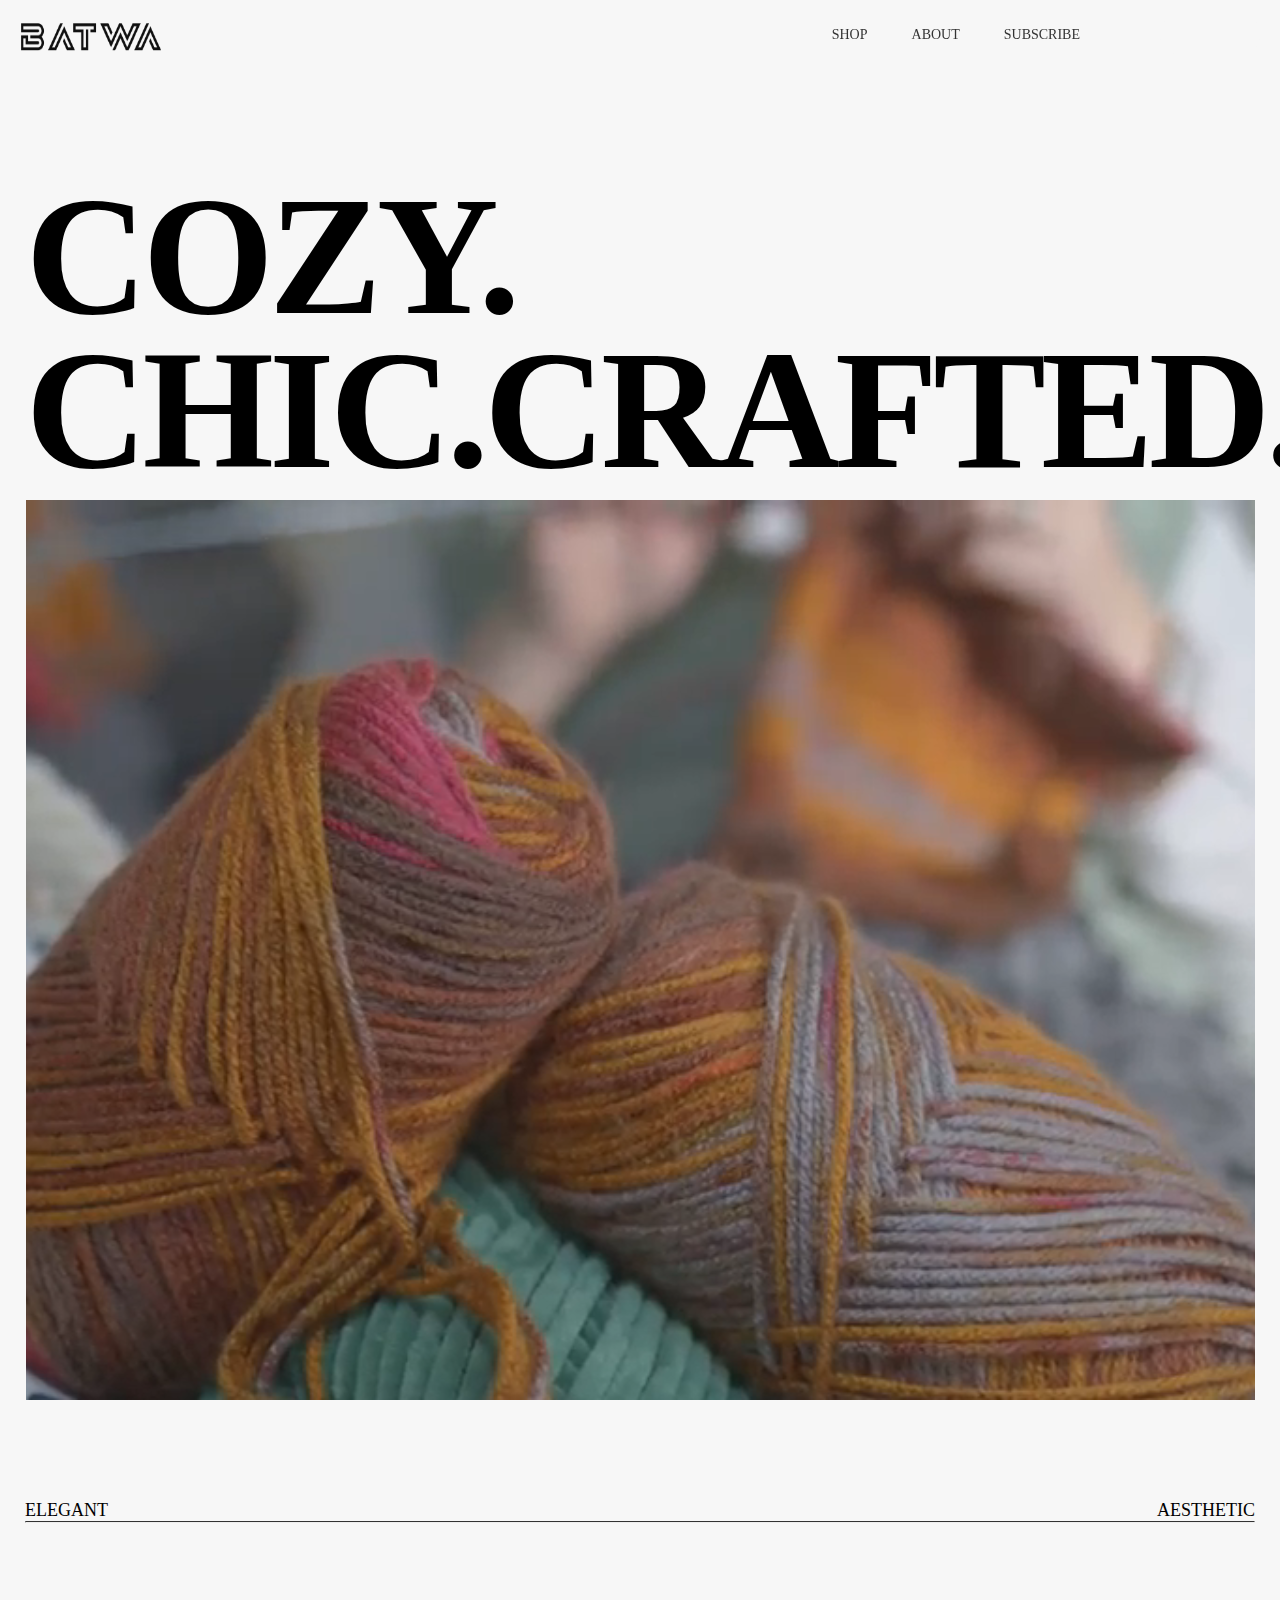
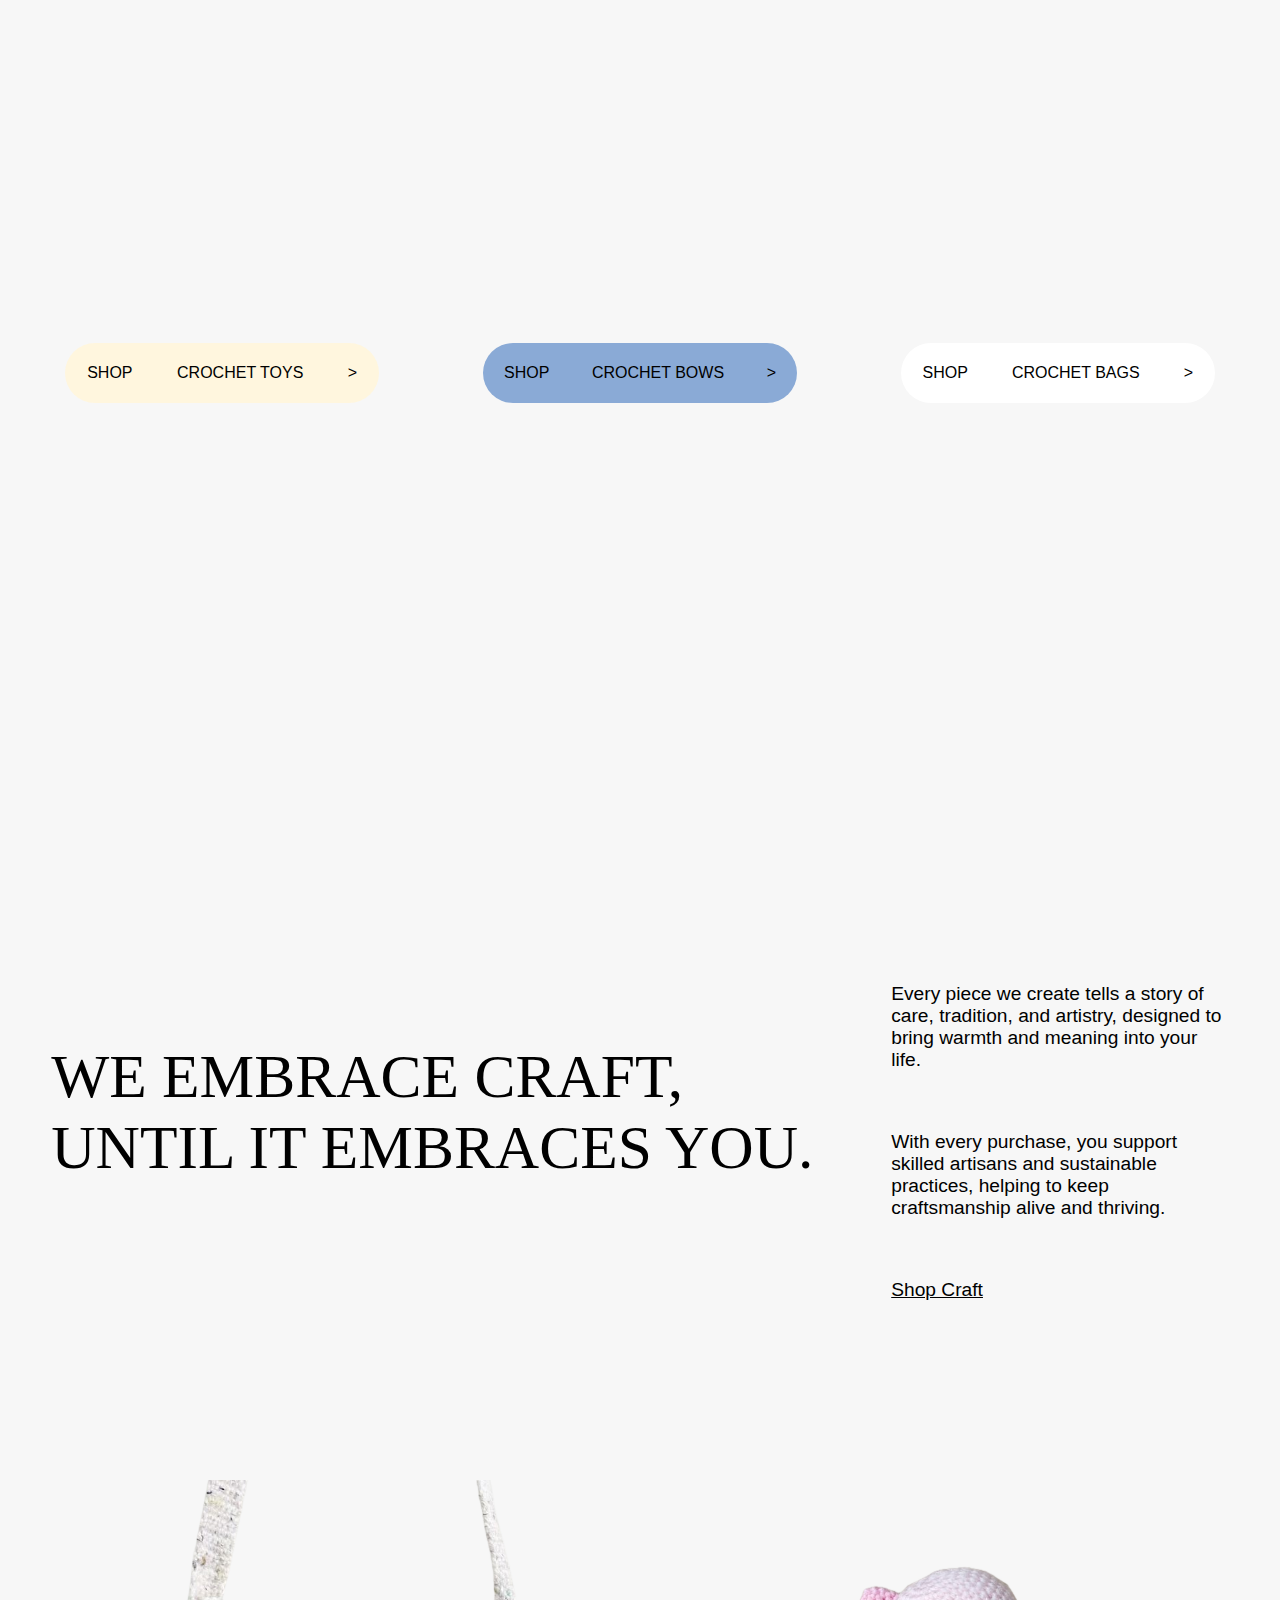
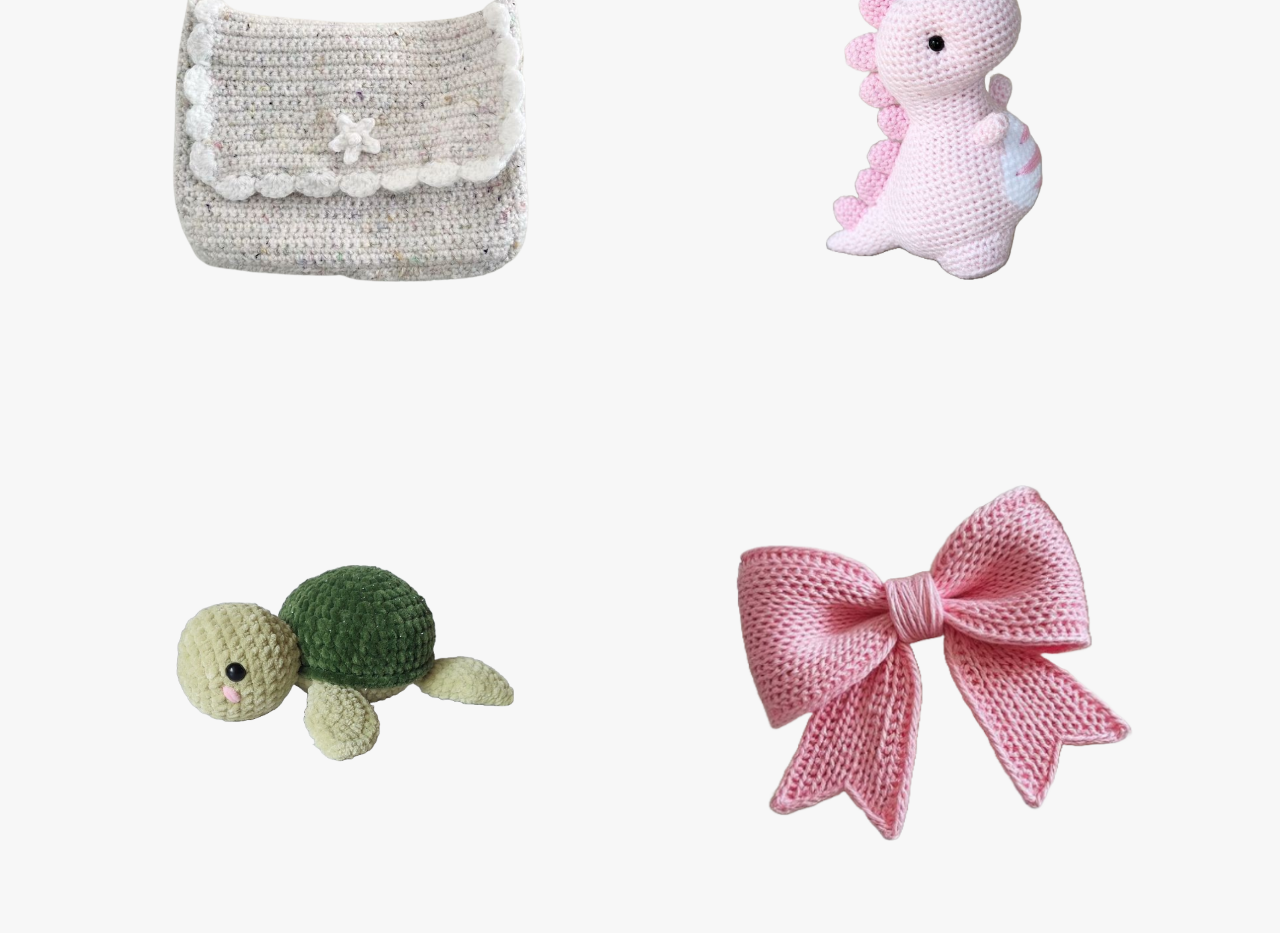
==== index.html @ 05250b1f "updated logo link" ====
<!DOCTYPE html>
<html lang="en">
<head>
    <meta charset="UTF-8">
    <meta name="viewport" content="width=device-width, initial-scale=1.0">
    <title>Batwa</title>
    <link rel="shortcut icon" href="sflogo.png" type="image/x-icon">
    <link rel="stylesheet" href="style.css">
    <link rel="stylesheet" href="https://cdn.jsdelivr.net/npm/locomotive-scroll@3.5.4/dist/locomotive-scroll.css">
    <link
    href="https://cdn.jsdelivr.net/npm/remixicon@4.5.0/fonts/remixicon.css"
    rel="stylesheet">
    
</head>
<body>
    <div id="nav">
        <a href="index.html">
            <div id="nav-part1">
                <img id="tlogo" src="tlogo.png" alt="">
                <img id="sflogo" src="sflogo.png" alt="">
            </div>
        </a>
        <!-- <div id="nav-part1">
        <img id="tlogo" src="tlogo.png" alt="">
        <img id="sflogo" src="sflogo.png" alt="">
        </div> -->
        <div id="nav-part2">
            <div id="links">
                <a href="shop.html">shop</a>
                <a href="about.html">About</a>
                <a href="#">Subscribe</a>
            </div>
            <div id="icons">
                <i class="ri-menu-line"></i>
                <i class="ri-shopping-cart-2-line"></i>

            </div>
        </div>
    </div>
    <div id="cursor"></div>
    <div id="main">
        <div id="page1">
            <h1>Cozy.</h1>
            <h1>Chic.Crafted.</h1>
            <div id="video-container">
                <div id="play">Namaste!</div>
                <video autoplay loop muted src="mainvideo.mp4"></video>
            </div>
        </div>
        <div id="linebw">
            <div id="words">
                <h3>Elegant</h3>
                <h3>Aesthetic</h3>
            </div>
            <hr>
        </div>
        <!-- <hr id="line"> -->
        <div id="page2">
            <div id="elem1" class="elem">
                <img data-scroll data-scroll-speed = "1" src="https://i.pinimg.com/736x/f2/a2/64/f2a26470e630d4a792595ce84e2ba207.jpg" alt="">
                <div data-scroll data-scroll-speed = "-1.5" id="dets1" class="dets">
                    <div id="detstext">shop</div>
                    <div id="detstext">crochet toys</div>
                    <div id="detstext">></div>
                </div>
            </div>
            <div id="elem2" class="elem">
                <img data-scroll data-scroll-speed = "1" src="https://i.pinimg.com/736x/3a/76/65/3a7665fa9ce49b7296164647576baa25.jpg" alt="">
                <div data-scroll data-scroll-speed = "-1.5" id="dets2" class="dets">
                    <div id="detstext">shop</div>
                <div id="detstext">crochet bows</div>
                <div id="detstext">></div>
                </div>
                
            </div>
            <div id="elem3" class="elem">
                <img data-scroll data-scroll-speed = "1" src="https://i.pinimg.com/736x/69/67/00/69670058fe98a27444dd06379a50a09e.jpg" alt="">
                <div data-scroll data-scroll-speed = "-1.5" id="dets3" class="dets">
                    <div id="detstext">shop</div>
                    <div id="detstext">crochet bags</div>
                    <div id="detstext">></div>
                </div>
            </div>

        </div>
        <div id="bwp2p3">
            <div id="slogan">WE EMBRACE CRAFT, UNTIL IT EMBRACES YOU.</div>
            <div id="slogandesc">
                <div id="para">Every piece we create tells a story of care, tradition, and artistry, designed to bring warmth and meaning into your life.</div>
                <div id="para">With every purchase, you support skilled artisans and sustainable practices, helping to keep craftsmanship alive and thriving.</div>
                <div id="shopcraft">
                    <a href="#">Shop Craft</a>
                </div>
            </div>
        </div>
        <div id="page3">
            <div class="child" id="child1">
                <img src="page3img1-removebg.png" alt="">
            </div>
            <div class="child" id="child2">
                <img src="p3i2.png" alt="">
            </div>
            <div class="child" id="child3">
                <img src="p3i3.png" alt="">
            </div>
            <div class="child" id="child4">
                <img src="p3i4.png" alt="">
            </div>
        </div>
    </div>
    <script src="https://cdn.jsdelivr.net/npm/locomotive-scroll@3.5.4/dist/locomotive-scroll.js"></script>
    <script src="https://cdnjs.cloudflare.com/ajax/libs/gsap/3.12.5/gsap.min.js" integrity="sha512-7eHRwcbYkK4d9g/6tD/mhkf++eoTHwpNM9woBxtPUBWm67zeAfFC+HrdoE2GanKeocly/VxeLvIqwvCdk7qScg==" crossorigin="anonymous" referrerpolicy="no-referrer"></script>
    <script src="https://cdnjs.cloudflare.com/ajax/libs/gsap/3.12.5/ScrollTrigger.min.js" integrity="sha512-onMTRKJBKz8M1TnqqDuGBlowlH0ohFzMXYRNebz+yOcc5TQr/zAKsthzhuv0hiyUKEiQEQXEynnXCvNTOk50dg==" crossorigin="anonymous" referrerpolicy="no-referrer"></script><script src="script.js"></script>
    
</body>
</html>
---- style.css ----
* {
    margin: 0;
    padding: 0;
    box-sizing: border-box;
    
  }
  html,body{
    height: 100%;
    width: 100%;
    background-color:#f7f7f7;

  }
#nav{
    /* height: 100px; */
    width: 100%;
    /* background-color: rgba(0, 0, 0, 0.422); */
    position: fixed;
    z-index: 90;
    display: flex;
    align-items: flex-start;
    justify-content: space-between;
  }

  #nav-part1{
    /* background-color: red; */
    height: 70px;
    overflow: hidden;

  }
  #nav #tlogo{
    height: 50px;
    width: 160px;
    margin: 10px;
    display: block;
  }
  #nav #sflogo{
    height:60px;
    width: 90px;
    margin: 8px;
    padding: -5px;
    display: block;
  } 
  #nav #nav-part2{
    display: flex;
    align-items: center;
    justify-content: center;
    gap: 35px;
  }
  #nav-part2 #links a{
    text-transform: uppercase;
    text-decoration: none;
    color: #333;
    font-weight: 500;
    font-size: 14px;
    margin:0 20px ;
  }
  #links{
    padding: 25px;
  }
  #icons{
    padding: 10px;
    border-radius: 50px;
    background-color: #f7f7f7;
    margin-right: 20px;
  }
  #nav-part2 #icons i{
    font-size: 18px;
    margin:0 20px;
    font-weight:100 ;
  }

  #cursor{
    height: 180px;
    width: 180px;
    border-radius: 50%;
    background-color: rgba(224, 139, 189, 0.814);
    position: fixed;
    transform: translate(-50%, -50%) scale(0);
    z-index: 2;
    /* scale: 0; */
  }
  *::selection{
    color: #fff;
    background-color: #000;
  }
  #page1{
    min-height: 100vh;
    position: relative;
    width: 100vw;
    padding: 0 2vw;
    padding-top: 20vh;
  }
  #page1 h1{
    font-size: 13.2vw;
    font-family: futura;
    text-transform: uppercase;
    line-height: 12vw;
    letter-spacing: -5px;
  }
  #video-container{
    height: 100vh;
    width: 100%;
    background-color: aliceblue;
    margin-top: 1vw;

  }
  #video-container video{
    height: 100%;
    width: 100%;
    object-fit: cover;
  }
  #play{
    padding: 3vw 2.3vw;
    background-color: rgba(0, 0, 0, 0.422);
    color: #fff;
    font-size: 1.3vw;
    font-family: futura;
    text-transform: uppercase;
    position: fixed;
    border-radius: 50%;
    opacity: 0;
    scale: 0;
    top: 0;
    left: 0;
    
  }
  #words{
    display: flex;
    align-items: center;
    justify-content: space-between;
    width: 100%;
    margin-top: 100px;
    margin-left: 25px;
    padding-right: 50px;
  }
  #words h3{
    text-transform: uppercase;
    font-weight: 100;
    font-size:18px;
    /* font-family: futura; */
  }
  
  #linebw hr{
    background-color: #000;
    border-top: 1.7px solid #333;
    margin-left: 25px;
    margin-right: 25px;
  }
  #page2{
    height: 100vh;
    width: 100%;
    position: relative;
    display: flex;
    align-items: center;
    justify-content: space-between;
    padding: 3vw 2vw;
  }
#page2 .elem{
  height: 100%;
  width: 32%;
  /* background-color: aquamarine; */
  overflow: hidden;
  position: relative;
  display: flex;
  align-items: center;
  justify-content: center;
}
#page2 .elem img{
  height: 100%;
  width: 100%;
  object-fit: cover;
  scale: 1.1;
}
#page2 .elem .dets{
  height: 60px;
  width: 80%;
  /* background-color: #8aaad6; */
  z-index: 9;
  position: absolute;
  /* top: 50%;
  left: 50%;
  transform: translate(-50%, -50%); */
  border-radius: 50px;
  display: flex;
  align-items: center;
  justify-content: space-around;
  text-transform: uppercase;
  /* font-weight: 400;\ */
  font-size: 16px;
  font-family: "Helvetica Now Text", "Lucida Sans", Tahoma, sans-serif;

}
#dets1{
  background-color: #fff6de;
}
#dets2{
  background-color: #8aaad6;
}
#dets3{
  background-color: #ffffff;
}
#page2 .elem .dets:hover{
  height: 200px;
}

@media (max-width: 600px){
  #page1 h1{
    font-size: 13.5vw;
    letter-spacing: -3px;
  }
  #page1{
    min-height: 70vh;
    width: 100vw;
    padding: 0 3vw;
    padding-top: 25vh;
  }
  #video-container{
    height: 25vh;
    margin-top: 3vw;

  }
  #page2{
    height: 100vh;
    width: 100%;
    position: relative;
    display: flex;
    flex-direction: column;
    align-items: center;
    justify-content: space-between;
    padding: 5vw 1vw;
  }
  
}
#bwp2p3{
  display: flex;
  align-items: center;
  justify-content: space-around;
  height: 70vh;
  margin: 0 4vw;
  gap: 5vw;
  margin-top: -2vw;
  margin-bottom: 2vw;
}
#slogan{
  font-size: 4.8vw;
  font-family: futura;
  text-transform: uppercase;
  color: #000;
  width: 200vw;
}
#slogandesc{
  font-size: 1.5vw;
  font-family: "Helvetica Now Text", "Lucida Sans", Tahoma, sans-serif;
  font-weight: 100;
  margin-left: -40px;
}
#slogandesc #para{
  margin-top: 60px;
}
#shopcraft{
  margin-top: 60px;
  /* padding: 0 40px; */
}
#shopcraft a{
  text-decoration: underline;
  color: #000;
}

#page3{
  min-height: 120vh;
  width: 100%;
  background-color: #f7f7f7;
  position: relative;
  display: flex;
  align-items: center;
  justify-content: space-evenly;
  flex-wrap: wrap;
}
.child{
  height: 54vh;
  width: 38vw;
  background-color:#f7f7f7;
  display: flex;
  align-items: center;
  justify-content: center;


}
.child img{
  height: 100%;
  width: 100%;
  object-fit: cover;
}

/* SHOP PAGE STYLES */


#shoppg1{
  height: 80vh;
  width: 100%;
  background-color: #f7f7f7;
  display: flex;
  align-items: center;
  justify-content: space-around;
  padding: 80px;

}
#shopslogan{
  font-size: 4.8vw;
  font-family: futura;
  text-transform: uppercase;
  color: #000;
  width: 200vw;
}
#shopdesc{
  font-size: 1.5vw;
  font-family: "Helvetica Now Text", "Lucida Sans", Tahoma, sans-serif;
  font-weight: 100;
}

/* ABOUT PAGE STYLES */

#aboutpg1{
  height: 100vh;
  width: 100%;
  background-color: #f7f7f7;
  /* display: flex;
  flex-direction: column;
  align-items: center;
  justify-content: center; */
  padding: 2vw;
  overflow-x: hidden;
}

#ourstory{
  margin-top: 90px;
  margin-left: 33vw;
  font-size: 4.8vw;
  font-family: futura;
  text-transform: uppercase;
  color: #000;
  width: 200vw;
}
#ourstorydesc{
  /* margin-top: 40px;
  margin-left: 50px; */
  margin: 60px 120px;
  font-size: 1.5vw;
  font-family: "Helvetica Now Text", "Lucida Sans", Tahoma, sans-serif;
  font-weight: 100;
  width: 75vw;
}
#ourstorydesc1{
  margin-top: 20px;
}
#ourstorydesc2{
  margin-top: 70px;
  margin-left: 23vw;
  font-size: 1.8vw;
  font-family: futura;
  color: #000;
}
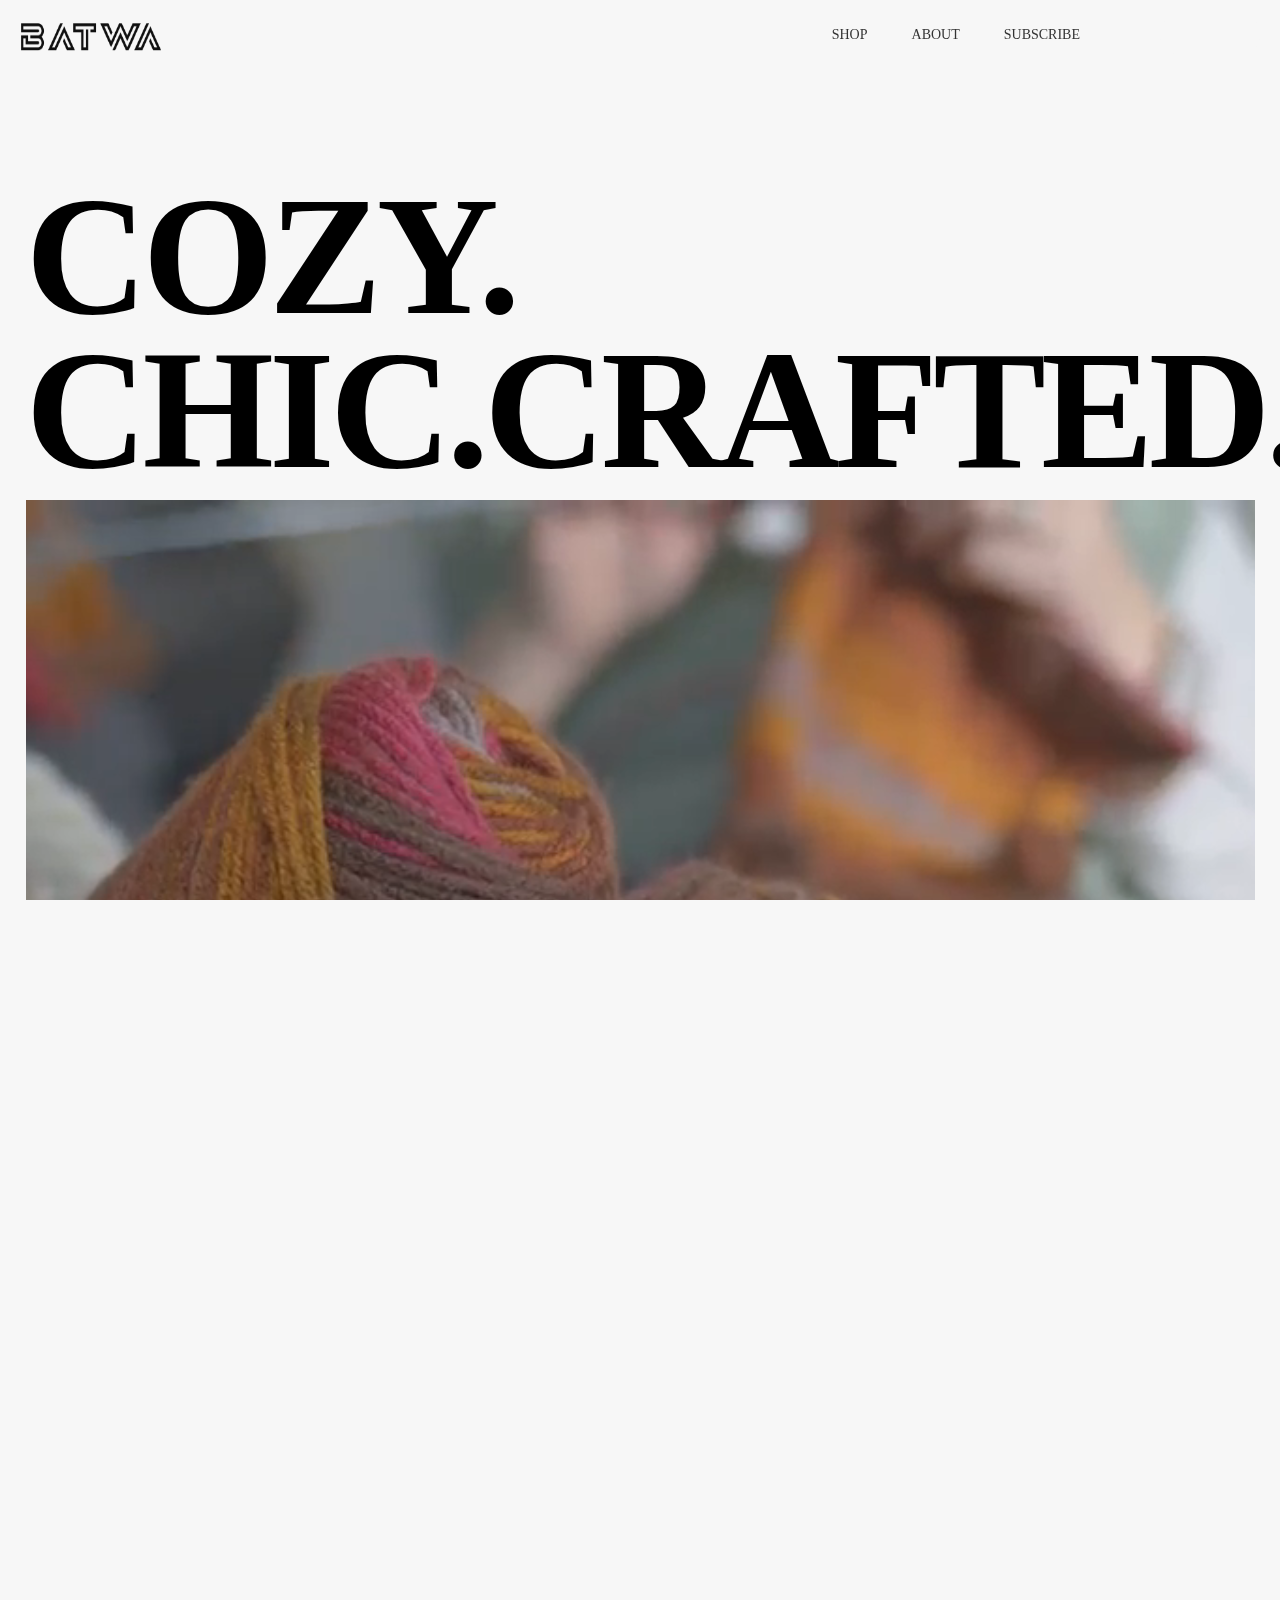
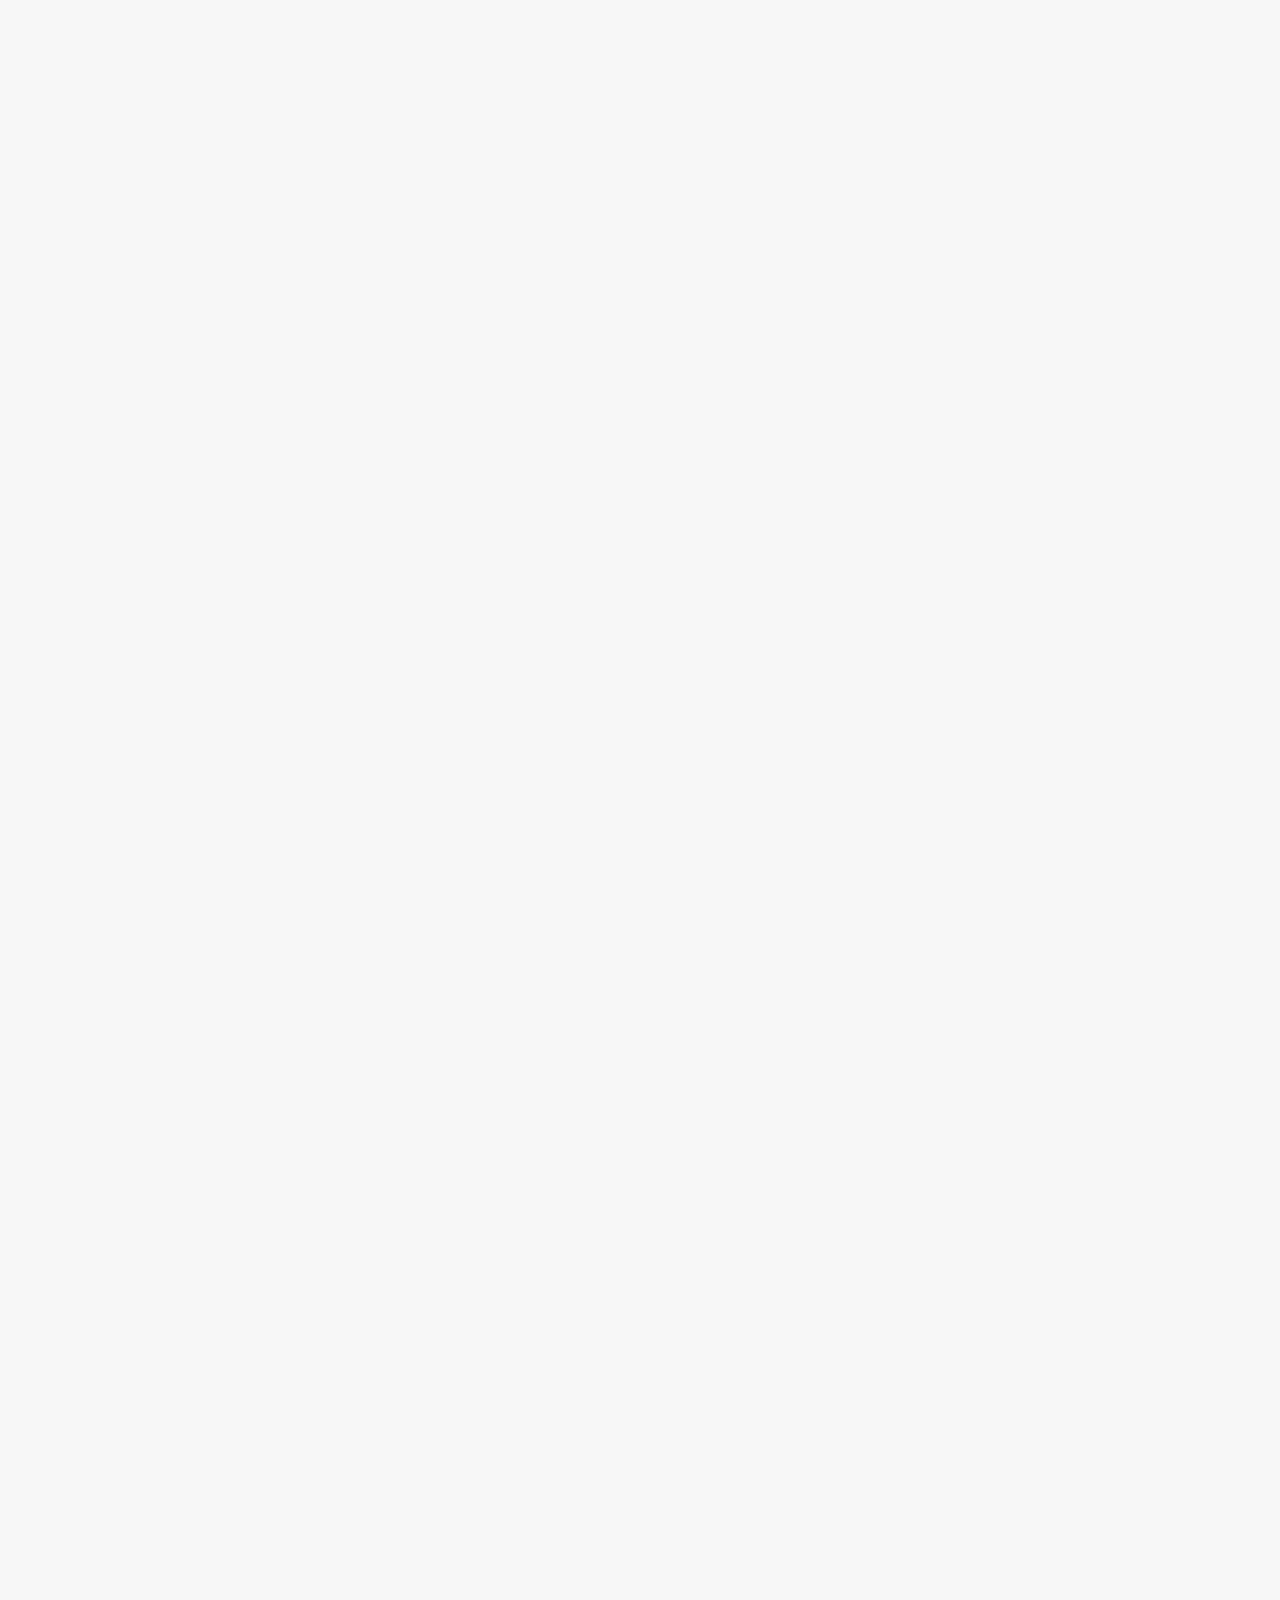
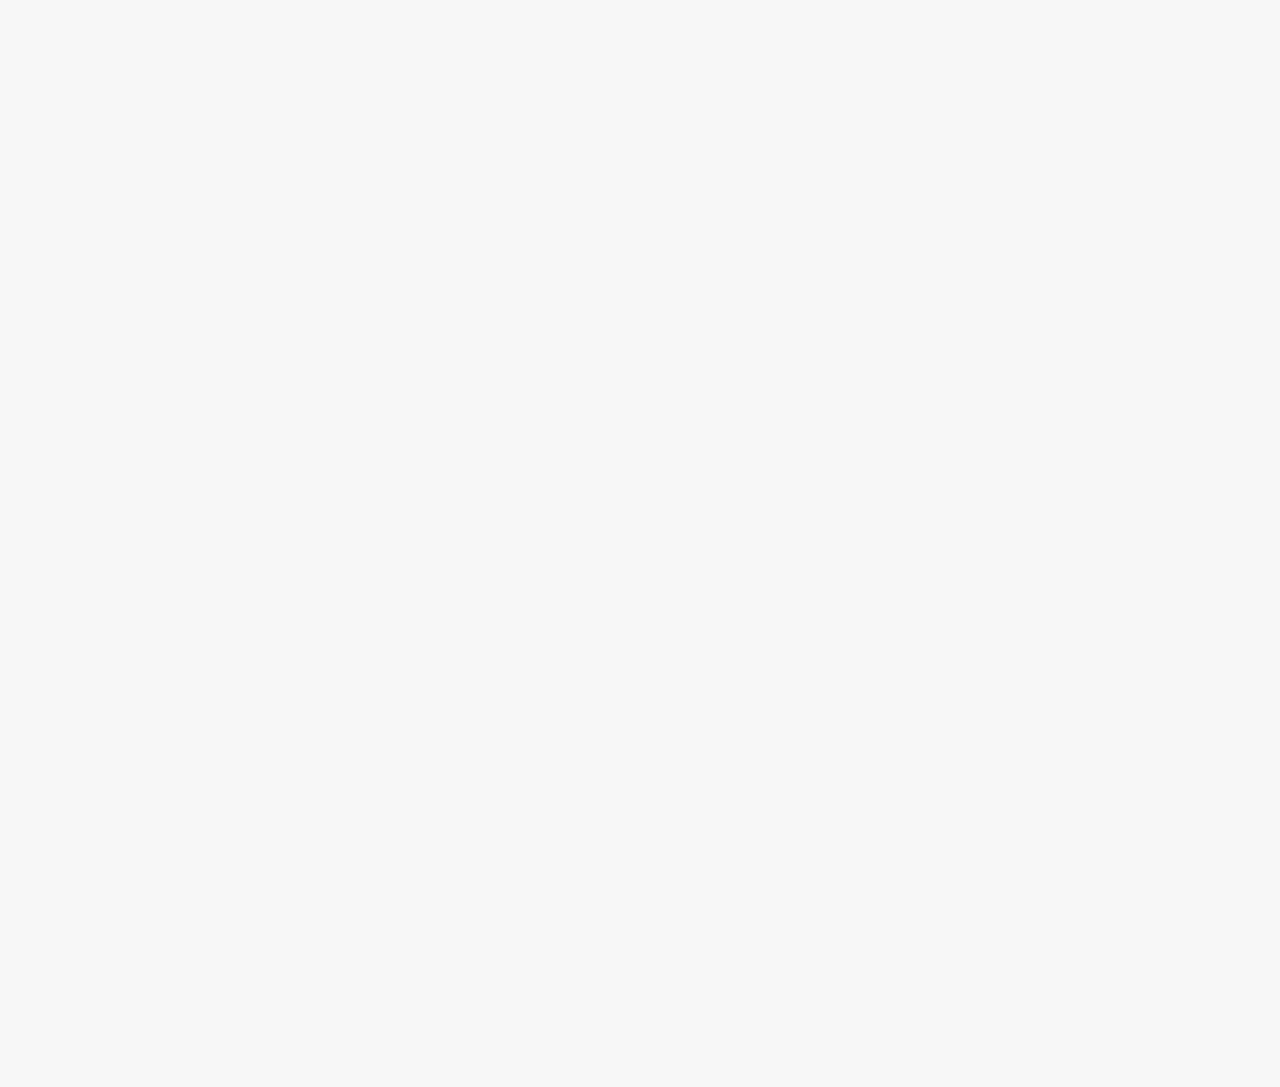
==== commit 127fdde3: "added products to shop page" ====
--- a/index.html
+++ b/index.html
@@ -20,15 +20,11 @@
                 <img id="sflogo" src="sflogo.png" alt="">
             </div>
         </a>
-        <!-- <div id="nav-part1">
-        <img id="tlogo" src="tlogo.png" alt="">
-        <img id="sflogo" src="sflogo.png" alt="">
-        </div> -->
         <div id="nav-part2">
             <div id="links">
                 <a href="shop.html">shop</a>
                 <a href="about.html">About</a>
-                <a href="#">Subscribe</a>
+                <a href="subscribe.html">Subscribe</a>
             </div>
             <div id="icons">
                 <i class="ri-menu-line"></i>
@@ -89,28 +85,53 @@
                 <div id="para">Every piece we create tells a story of care, tradition, and artistry, designed to bring warmth and meaning into your life.</div>
                 <div id="para">With every purchase, you support skilled artisans and sustainable practices, helping to keep craftsmanship alive and thriving.</div>
                 <div id="shopcraft">
-                    <a href="#">Shop Craft</a>
+                    <a href="shop.html">Shop Craft</a>
                 </div>
             </div>
         </div>
         <div id="page3">
             <div class="child" id="child1">
-                <img src="page3img1-removebg.png" alt="">
+                <div id="child1img">
+                    <img src="page3img1-removebg.png" alt="">
+                </div>
+                <div id="childtext">
+                    <div id="child1text1">Handmade Crochet Bag - White, Scallop Edge</div>
+                    <div id="child1text2">₹1000</div>
+                </div>
             </div>
             <div class="child" id="child2">
-                <img src="p3i2.png" alt="">
+                <div id="child2img">
+                    <img src="p3i2.png" alt="">
+                </div>
+                <div id="childtext">
+                    <div id="child2text1">A Huggable Friend: Pink Crochet Dinosaur</div>
+                    <div id="child2text2">₹800</div>
+                </div>
             </div>
             <div class="child" id="child3">
-                <img src="p3i3.png" alt="">
+                <div id="child3img">
+                    <img src="p3i3.png" alt="">
+                </div>
+                <div id="childtext">
+                    <div id="child3text1">A Slow and Steady Friend: Crochet Turtle</div>
+                    <div id="child3text2">₹800</div>
+                </div>
             </div>
             <div class="child" id="child4">
-                <img src="p3i4.png" alt="">
+                <div id="child4img">
+                    <img src="p3i4.png" alt="">
+                </div>
+                <div id="childtext">
+                    <div id="child4text1">Handmade Knitted Bow - Pink, Soft, Hair Accessory</div>
+                    <div id="child4text2">₹1000</div>
+                </div>
             </div>
         </div>
     </div>
     <script src="https://cdn.jsdelivr.net/npm/locomotive-scroll@3.5.4/dist/locomotive-scroll.js"></script>
     <script src="https://cdnjs.cloudflare.com/ajax/libs/gsap/3.12.5/gsap.min.js" integrity="sha512-7eHRwcbYkK4d9g/6tD/mhkf++eoTHwpNM9woBxtPUBWm67zeAfFC+HrdoE2GanKeocly/VxeLvIqwvCdk7qScg==" crossorigin="anonymous" referrerpolicy="no-referrer"></script>
-    <script src="https://cdnjs.cloudflare.com/ajax/libs/gsap/3.12.5/ScrollTrigger.min.js" integrity="sha512-onMTRKJBKz8M1TnqqDuGBlowlH0ohFzMXYRNebz+yOcc5TQr/zAKsthzhuv0hiyUKEiQEQXEynnXCvNTOk50dg==" crossorigin="anonymous" referrerpolicy="no-referrer"></script><script src="script.js"></script>
+    <script src="https://cdnjs.cloudflare.com/ajax/libs/gsap/3.12.5/ScrollTrigger.min.js" integrity="sha512-onMTRKJBKz8M1TnqqDuGBlowlH0ohFzMXYRNebz+yOcc5TQr/zAKsthzhuv0hiyUKEiQEQXEynnXCvNTOk50dg==" crossorigin="anonymous" referrerpolicy="no-referrer"></script>
+    <script src="script.js"></script>
     
 </body>
 </html> --- a/style.css
+++ b/style.css
@@ -9,6 +9,7 @@
     height: 100%;
     width: 100%;
     background-color:#f7f7f7;
+    overflow-x: hidden;
 
   }
 #nav{
@@ -276,6 +277,7 @@
   align-items: center;
   justify-content: space-evenly;
   flex-wrap: wrap;
+  margin-top: 20vh;
 }
 .child{
   height: 54vh;
@@ -285,25 +287,35 @@
   align-items: center;
   justify-content: center;
 
-
-}
+}
+
 .child img{
   height: 100%;
   width: 100%;
   object-fit: cover;
 }
 
+#childtext{
+  /* margin: 50px; */
+  height: 100%;
+  width: 100%;
+  /* display: flex; */
+  align-items: center;
+  justify-content: center; 
+}
+
 /* SHOP PAGE STYLES */
 
 
 #shoppg1{
-  height: 80vh;
+  height: 70vh;
   width: 100%;
   background-color: #f7f7f7;
   display: flex;
   align-items: center;
   justify-content: space-around;
   padding: 80px;
+  overflow-x: hidden;
 
 }
 #shopslogan{
@@ -318,6 +330,78 @@
   font-family: "Helvetica Now Text", "Lucida Sans", Tahoma, sans-serif;
   font-weight: 100;
 }
+
+#shoppg2 {
+  min-height: 100vh;
+  width: 100vw;
+  background-color: #f7f7f7; /* Matches the clean, light background */
+  display: flex;
+  align-items: flex-start;
+  justify-content: space-around;
+  flex-wrap: wrap;
+  padding: 2rem 5vw; /* Adds some breathing space */
+  gap: 2rem;
+  box-sizing: border-box;
+  overflow-x: hidden;
+
+}
+
+/* Individual Item Cards */
+#item {
+  background-color: #ffffff;
+  border: 1px solid #e0e0e0;
+  border-radius: 8px;
+  width: 250px; /* Consistent width */
+  box-shadow: 0 4px 6px rgba(0, 0, 0, 0.1); /* Subtle shadow for depth */
+  transition: transform 0.3s ease, box-shadow 0.3s ease;
+  text-align: center;
+  overflow: hidden;
+}
+
+#item:hover {
+  transform: translateY(-10px);
+  box-shadow: 0 10px 15px rgba(0, 0, 0, 0.15);
+}
+
+/* Image Container */
+#itemimg {
+  width: 100%;
+  height: 200px;
+  display: flex;
+  align-items: center;
+  justify-content: center;
+  background-color: #f7f7f7; /* Neutral backdrop for images */
+}
+
+#item img {
+  max-height: 180px;
+  max-width: 100%;
+  object-fit: contain; /* Ensures image fits nicely */
+}
+
+/* Text Container */
+#itemtxt {
+  padding: 1rem;
+  font-family: 'Helvetica Now Text', 'Arial', sans-serif;
+  color: #333; /* Neutral text color */
+}
+
+#itemtxt1 {
+  font-size: 1rem;
+  font-weight: bold;
+  margin-bottom: 0.5rem;
+  text-align: center;
+  color: #000; /* Bold black for the title */
+}
+
+#itemtxt2 {
+  font-size: 1.2rem;
+  font-weight: 600;
+  color: #d35400; /* Accent color for pricing */
+  text-align: center;
+}
+
+
 
 /* ABOUT PAGE STYLES */
 
@@ -343,8 +427,6 @@
   width: 200vw;
 }
 #ourstorydesc{
-  /* margin-top: 40px;
-  margin-left: 50px; */
   margin: 60px 120px;
   font-size: 1.5vw;
   font-family: "Helvetica Now Text", "Lucida Sans", Tahoma, sans-serif;
@@ -356,8 +438,71 @@
 }
 #ourstorydesc2{
   margin-top: 70px;
-  margin-left: 23vw;
   font-size: 1.8vw;
   font-family: futura;
   color: #000;
-}+  text-align: center;
+}
+
+/* SUBSCRIPTION PAGE */
+#subs-container{
+  width: 100vw;
+  padding: 40px;
+  background-color: #f7f7f7;
+
+}
+
+#subs-container h1{
+  margin: 40px 0px;
+  font-size: 4vw;
+  font-family: futura;
+  color: #000;
+  text-align: center;
+}
+
+#subs-container p{
+  margin-bottom: 1rem;
+  font-size: 1.4vw;
+  line-height: 1.5;
+  text-align: center;
+  color: #666;
+}
+
+.subscribe-form{
+  display: flex;
+  justify-content: center;
+  align-items: center;
+  margin-bottom: 2rem;
+}
+
+.subscribe-form input[type="email"]{
+  width: 100%;
+  padding: 0.8rem;
+  font-size: 1.2rem;
+  border-radius: 5px;
+  border: none;
+  margin-right: 0.5rem;
+}
+
+.subscribe-form button{
+  padding: 0.8rem;
+  font-size: 1.2rem;
+  border-radius: 5px;
+  background-color: #007bff;
+  color: #fff;
+  border: none;
+  cursor: pointer;
+}
+
+.subscribe-form button:hover{
+  background-color: #0069d9;
+}
+
+.privacy-note{
+  margin-top: 1rem;
+  font-size: 0.8rem;
+  text-align: center;
+  color: #999;
+
+}
+
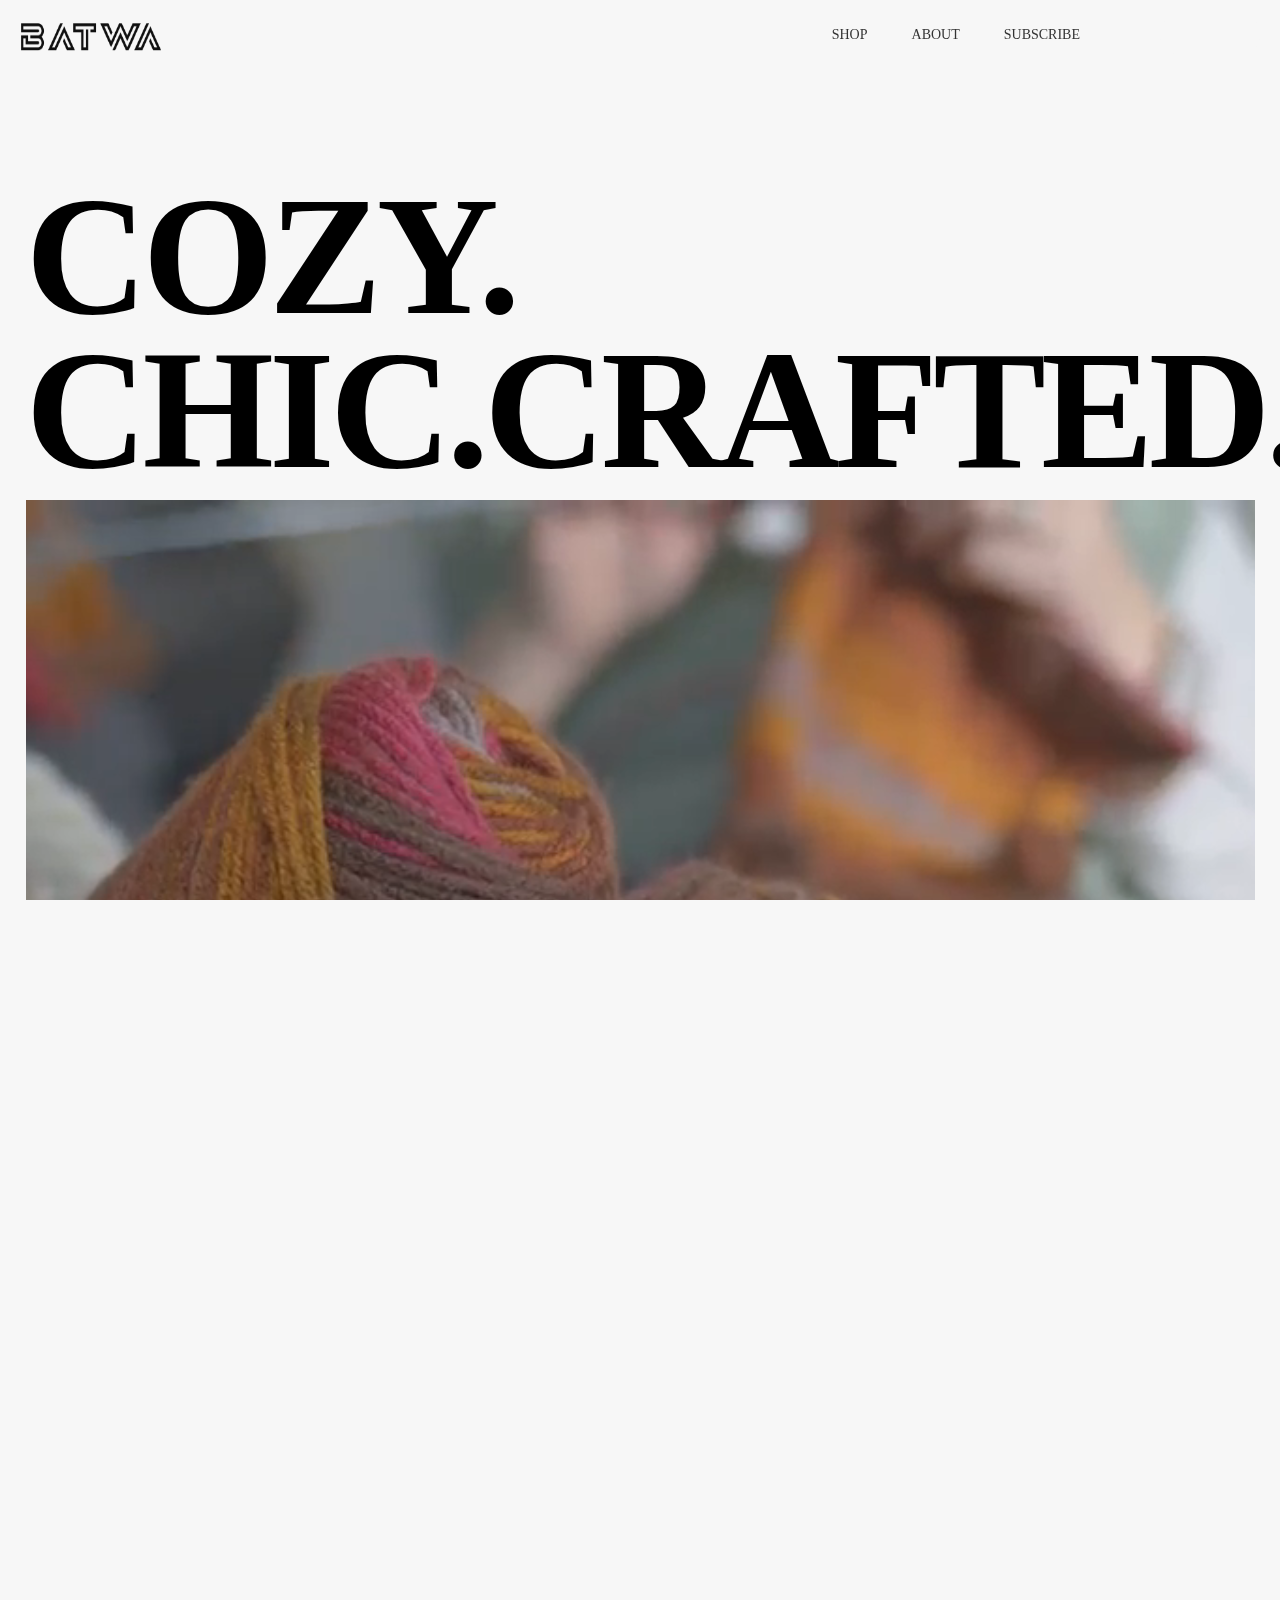
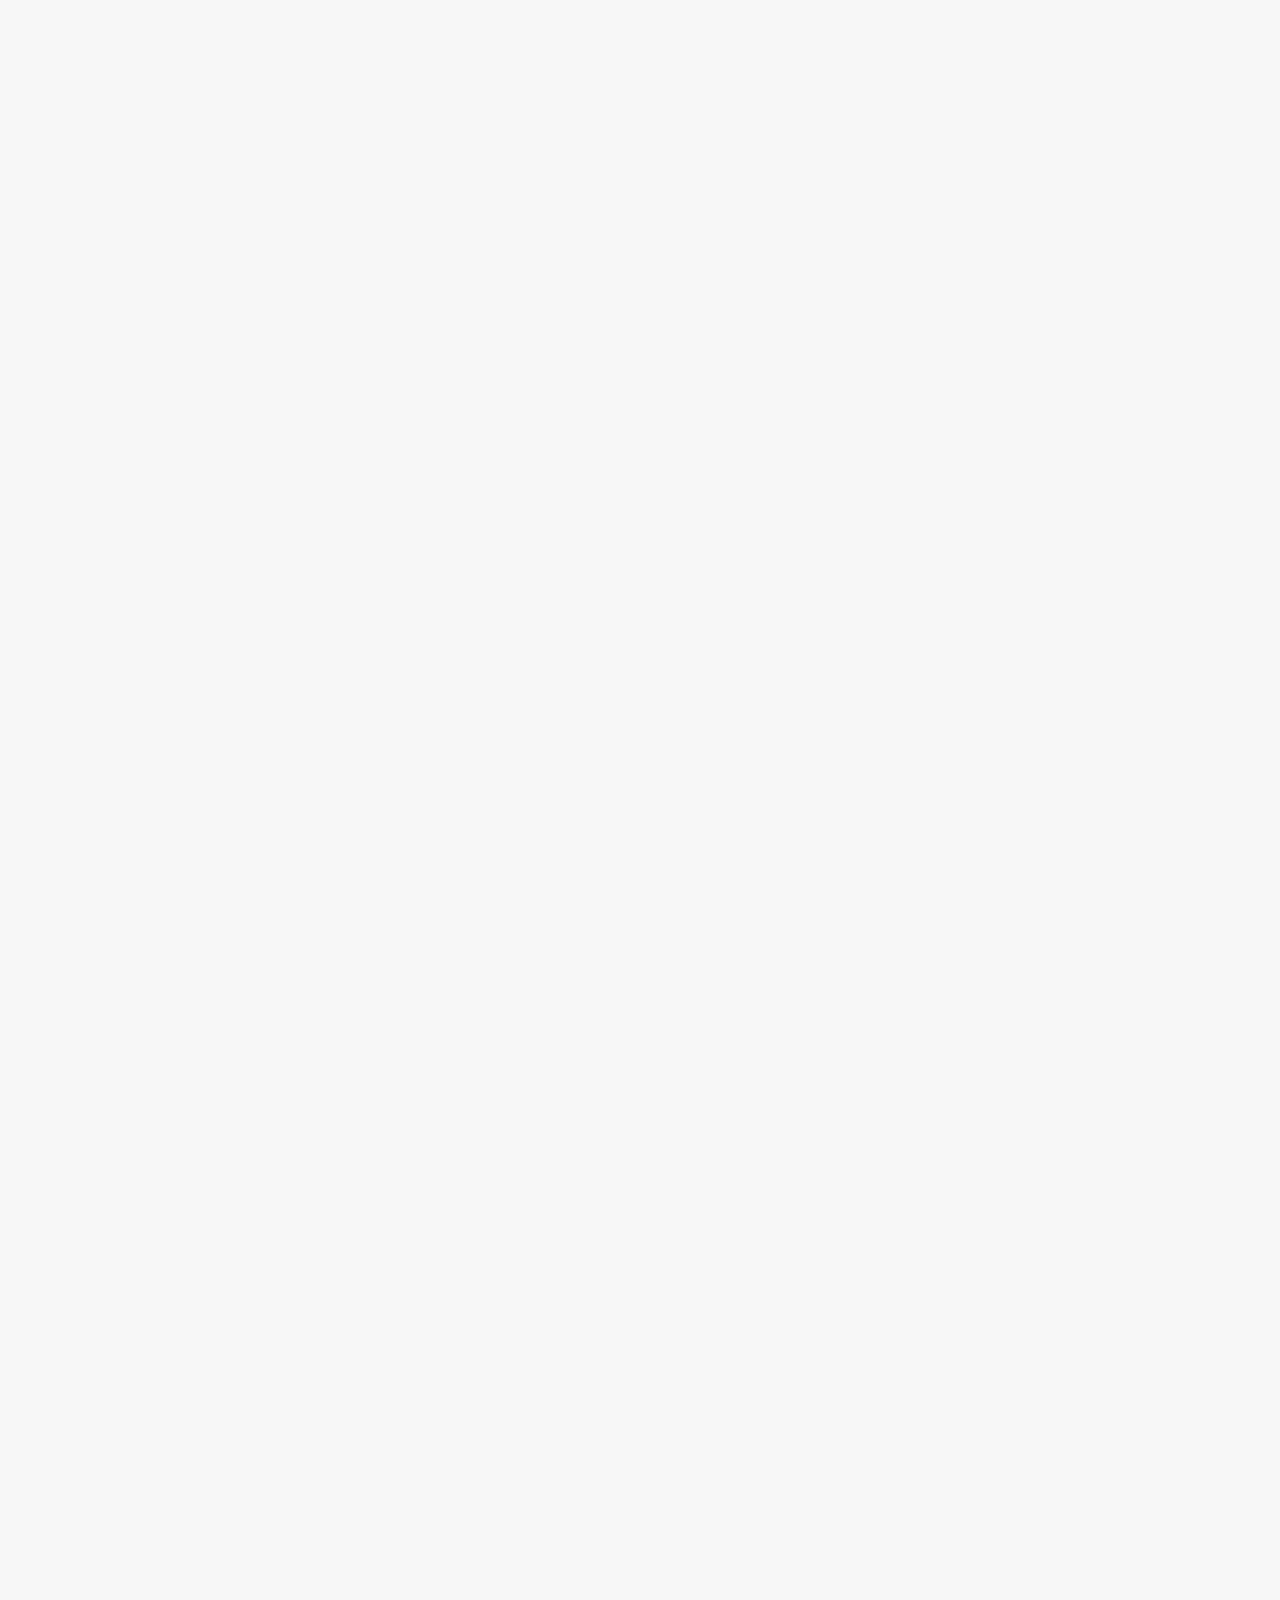
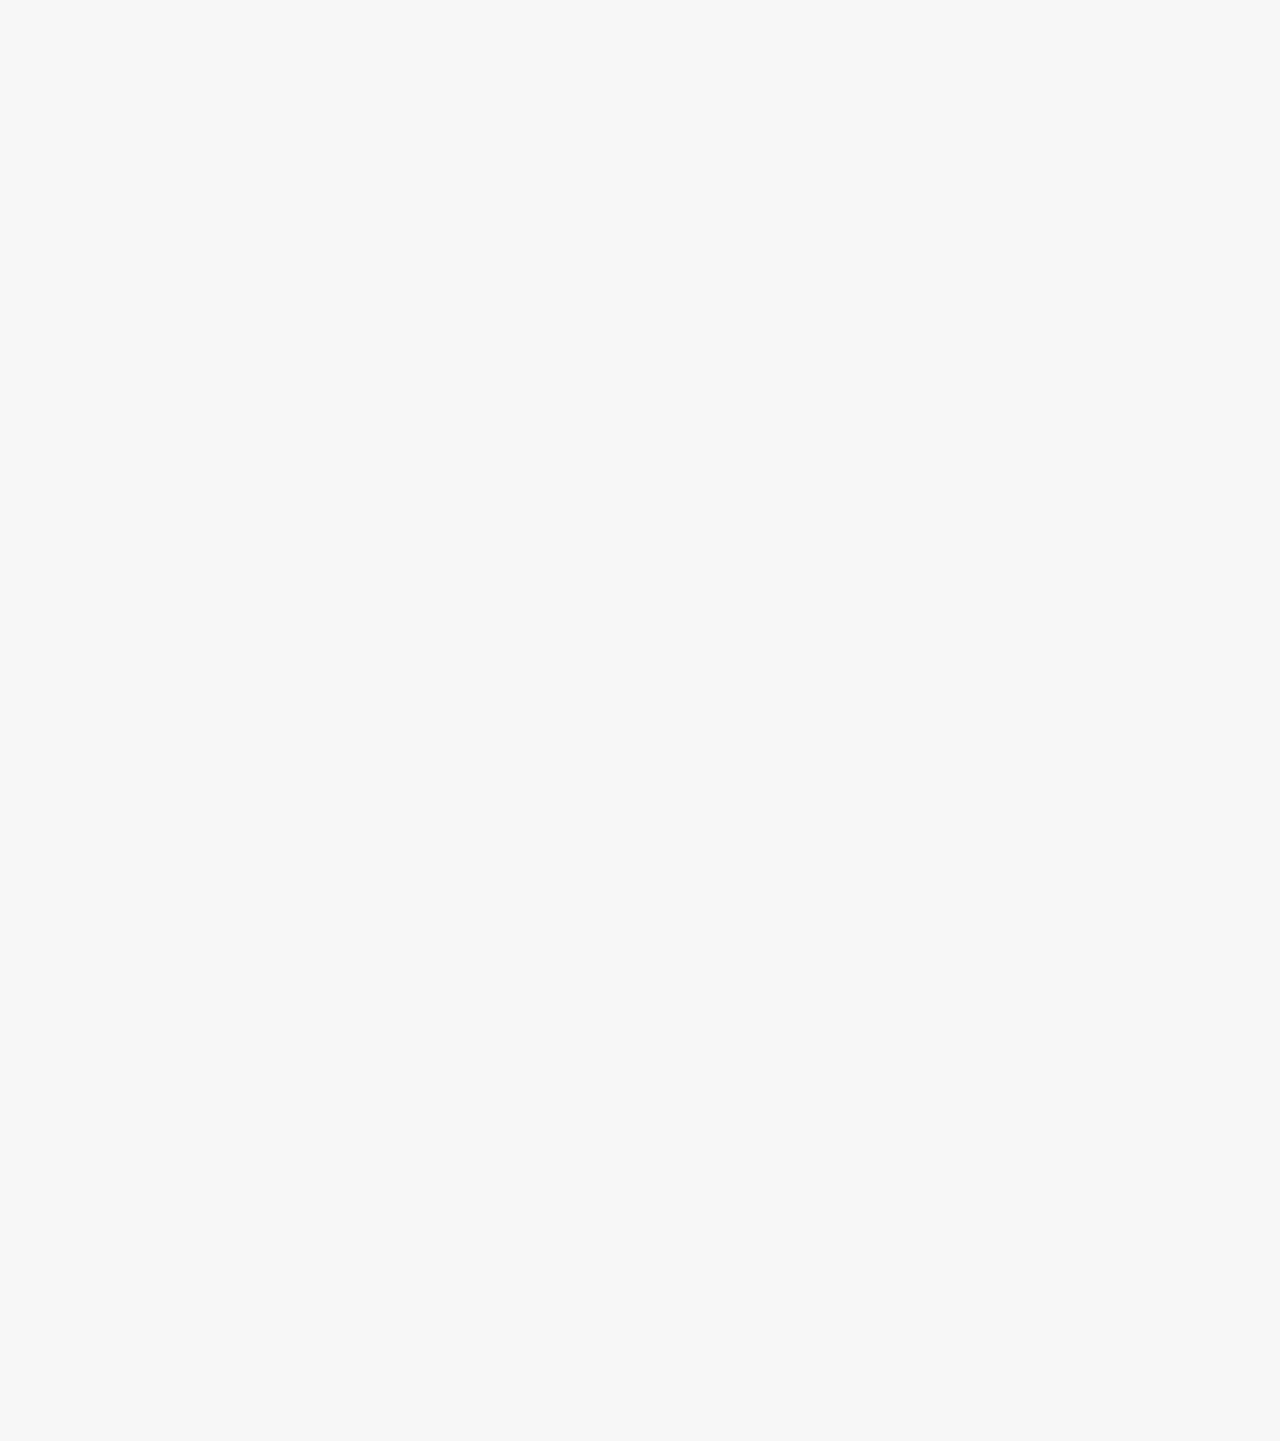
==== commit 3f1a2ea1: "added footer" ====
--- a/index.html
+++ b/index.html
@@ -127,6 +127,40 @@
                 </div>
             </div>
         </div>
+        <footer id="footer">
+            <div class="footer-container">
+              <div class="footer-section">
+                <h3>Get to Know Us</h3>
+                <ul>
+                  <li><a href="about.html">About Us</a></li>
+                  <li><a href="#contact">Contact Us</a></li>
+                  <li><a href="#faqs">FAQs</a></li>
+                  <li><a href="#blogs">Blogs</a></li>
+                  <li><a href="#terms">Terms & Conditions</a></li>
+                </ul>
+              </div>
+              <div class="footer-section">
+                <h3>Orders & Returns</h3>
+                <ul>
+                  <li><a href="#track-order">Track Order</a></li>
+                  <li><a href="#place-return">Place Return/Exchange Request</a></li>
+                  <li><a href="#policy">Returns/Exchange Policy</a></li>
+                </ul>
+              </div>
+              <div class="footer-section">
+                <h3>Customer Care</h3>
+                <ul>
+                  <li>Timings: 10 AM - 7 PM (Mon - Sat)</li>
+                  <li><a href="https://wa.me/916364430801" target="_blank">WhatsApp: +91 9667835596</a></li>
+                  <li><a href="https://www.instagram.com/snitch.co.in/" target="_blank">Instagram: @Batwa/a></li>
+                </ul>
+              </div>
+            </div>
+            <div class="footer-bottom">
+              <p>© 2024 Batwa. All rights reserved.</p>
+            </div>
+          </footer>
+          
     </div>
     <script src="https://cdn.jsdelivr.net/npm/locomotive-scroll@3.5.4/dist/locomotive-scroll.js"></script>
     <script src="https://cdnjs.cloudflare.com/ajax/libs/gsap/3.12.5/gsap.min.js" integrity="sha512-7eHRwcbYkK4d9g/6tD/mhkf++eoTHwpNM9woBxtPUBWm67zeAfFC+HrdoE2GanKeocly/VxeLvIqwvCdk7qScg==" crossorigin="anonymous" referrerpolicy="no-referrer"></script>
--- a/style.css
+++ b/style.css
@@ -301,8 +301,91 @@
   width: 100%;
   /* display: flex; */
   align-items: center;
-  justify-content: center; 
-}
+  justify-content: center;
+  font-family: "Helvetica Now Text", "Lucida Sans", Tahoma, sans-serif;
+  font-weight: 100;
+}
+
+/* Aesthetic Footer with White Background */
+
+#footer {
+  background-color: #fff; /* White background */
+  color: #333; /* Dark grey text for contrast */
+  padding: 40px 0;
+  font-family: "Poppins", sans-serif; /* Clean and modern font */
+  border-top: 1px solid #eaeaea; /* Subtle top border for separation */
+}
+
+.footer-container {
+  max-width: 1200px;
+  margin: 0 auto;
+  display: flex;
+  flex-wrap: wrap;
+  justify-content: space-between;
+  padding: 0 20px;
+}
+
+.footer-section {
+  flex: 1 1 calc(33.333% - 40px);
+  margin: 20px;
+}
+
+.footer-section h3 {
+  font-size: 1.2rem;
+  font-weight: 700;
+  margin-bottom: 15px;
+  color: #000; /* Black headers */
+  text-transform: uppercase;
+}
+
+.footer-section ul {
+  list-style: none;
+  margin: 0;
+  padding: 0;
+}
+
+.footer-section li {
+  margin: 10px 0;
+}
+
+.footer-section a {
+  text-decoration: none;
+  color: #666; /* Medium grey links */
+  font-size: 0.9rem;
+  transition: color 0.3s ease;
+}
+
+.footer-section a:hover {
+  color: #000; /* Highlight black on hover */
+}
+
+.footer-bottom {
+  text-align: center;
+  margin-top: 20px;
+  font-size: 0.8rem;
+  color: #666; /* Subtle grey for footer text */
+  padding-top: 10px;
+}
+
+.footer-bottom p {
+  margin: 0;
+  border-top: 1px solid #eaeaea; /* Subtle top line for bottom text */
+  padding-top: 10px;
+}
+
+/* Responsive Design */
+@media screen and (max-width: 768px) {
+  .footer-container {
+    flex-direction: column;
+    align-items: center;
+  }
+
+  .footer-section {
+    margin: 10px 0;
+    text-align: center;
+  }
+}
+
 
 /* SHOP PAGE STYLES */
 
@@ -334,12 +417,12 @@
 #shoppg2 {
   min-height: 100vh;
   width: 100vw;
-  background-color: #f7f7f7; /* Matches the clean, light background */
+  background-color: #f7f7f7; 
   display: flex;
   align-items: flex-start;
   justify-content: space-around;
   flex-wrap: wrap;
-  padding: 2rem 5vw; /* Adds some breathing space */
+  padding: 2rem 5vw; 
   gap: 2rem;
   box-sizing: border-box;
   overflow-x: hidden;
@@ -351,8 +434,8 @@
   background-color: #ffffff;
   border: 1px solid #e0e0e0;
   border-radius: 8px;
-  width: 250px; /* Consistent width */
-  box-shadow: 0 4px 6px rgba(0, 0, 0, 0.1); /* Subtle shadow for depth */
+  width: 250px; 
+  box-shadow: 0 4px 6px rgba(0, 0, 0, 0.1); 
   transition: transform 0.3s ease, box-shadow 0.3s ease;
   text-align: center;
   overflow: hidden;
@@ -370,20 +453,20 @@
   display: flex;
   align-items: center;
   justify-content: center;
-  background-color: #f7f7f7; /* Neutral backdrop for images */
+  background-color: #f7f7f7; 
 }
 
 #item img {
   max-height: 180px;
   max-width: 100%;
-  object-fit: contain; /* Ensures image fits nicely */
+  object-fit: contain; 
 }
 
 /* Text Container */
 #itemtxt {
   padding: 1rem;
   font-family: 'Helvetica Now Text', 'Arial', sans-serif;
-  color: #333; /* Neutral text color */
+  color: #333; 
 }
 
 #itemtxt1 {
@@ -391,13 +474,13 @@
   font-weight: bold;
   margin-bottom: 0.5rem;
   text-align: center;
-  color: #000; /* Bold black for the title */
+  color: #000; 
 }
 
 #itemtxt2 {
   font-size: 1.2rem;
   font-weight: 600;
-  color: #d35400; /* Accent color for pricing */
+  color: #d35400; 
   text-align: center;
 }
 
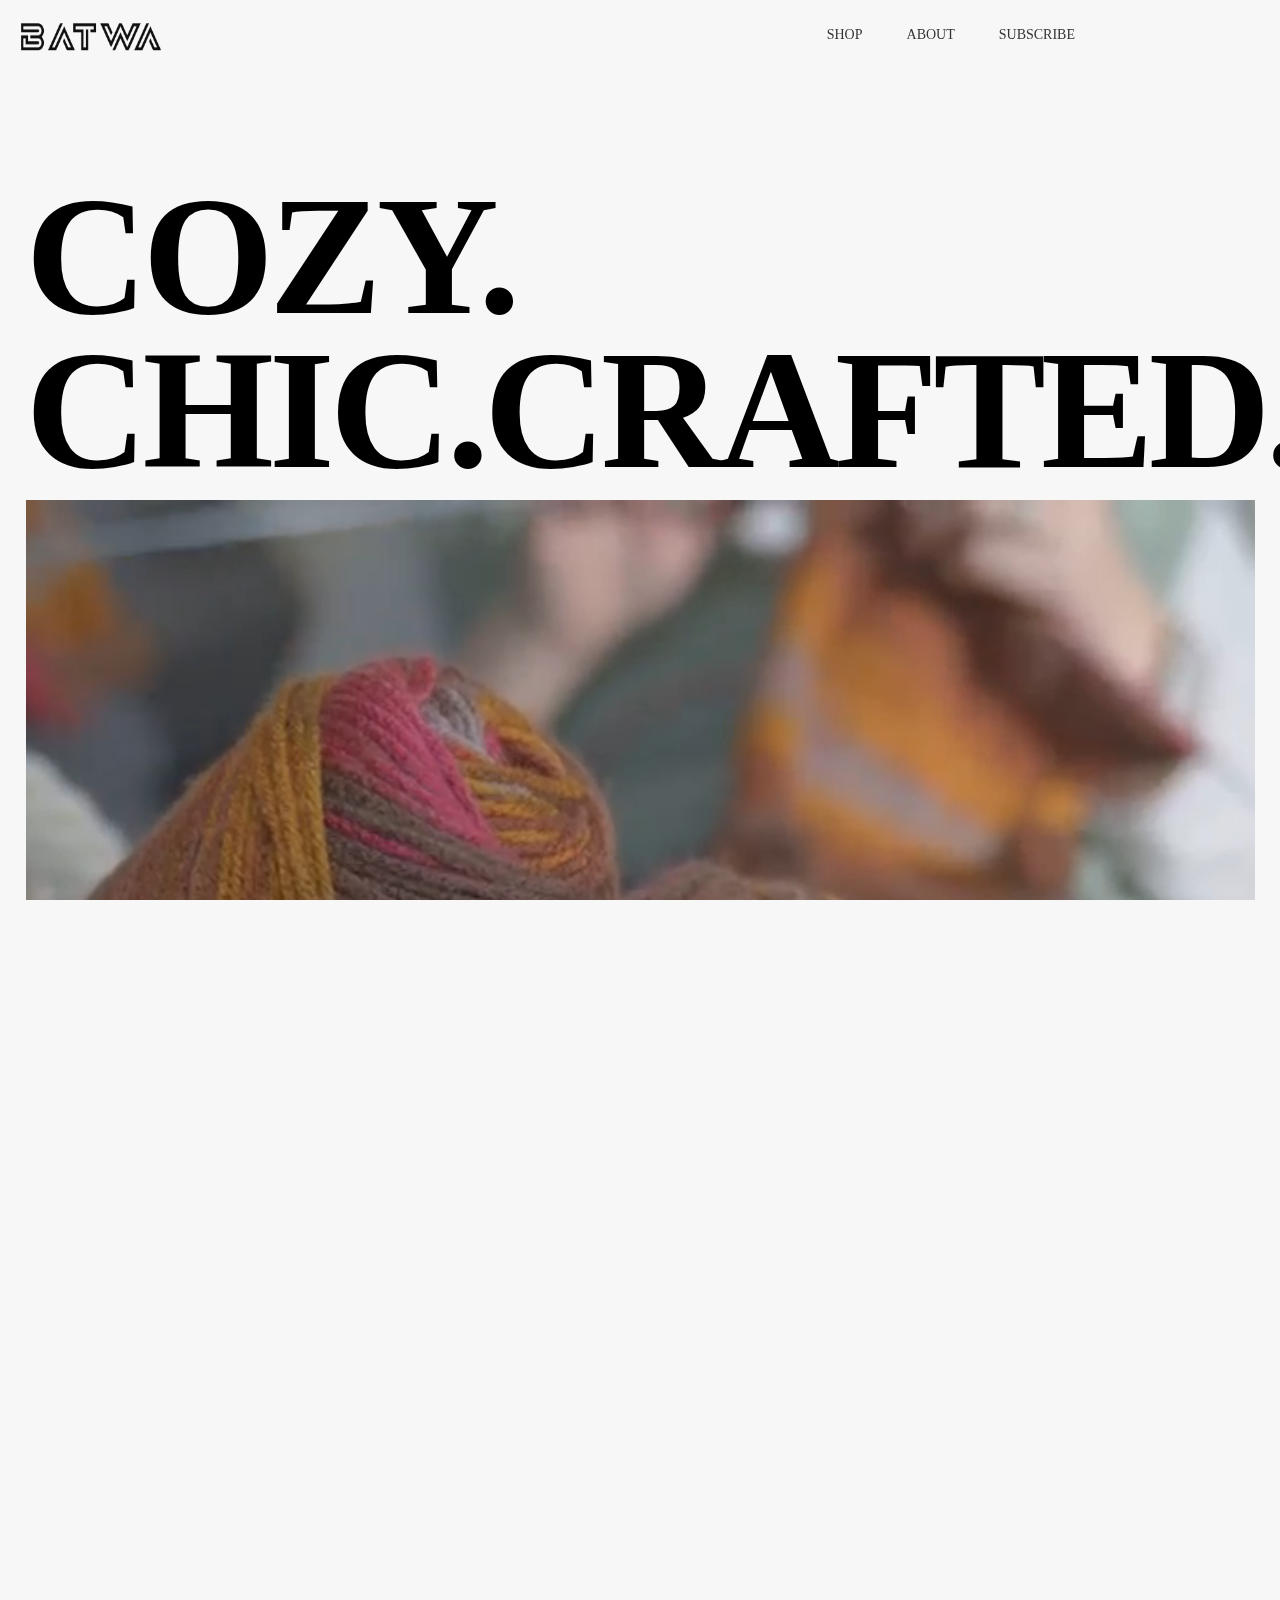
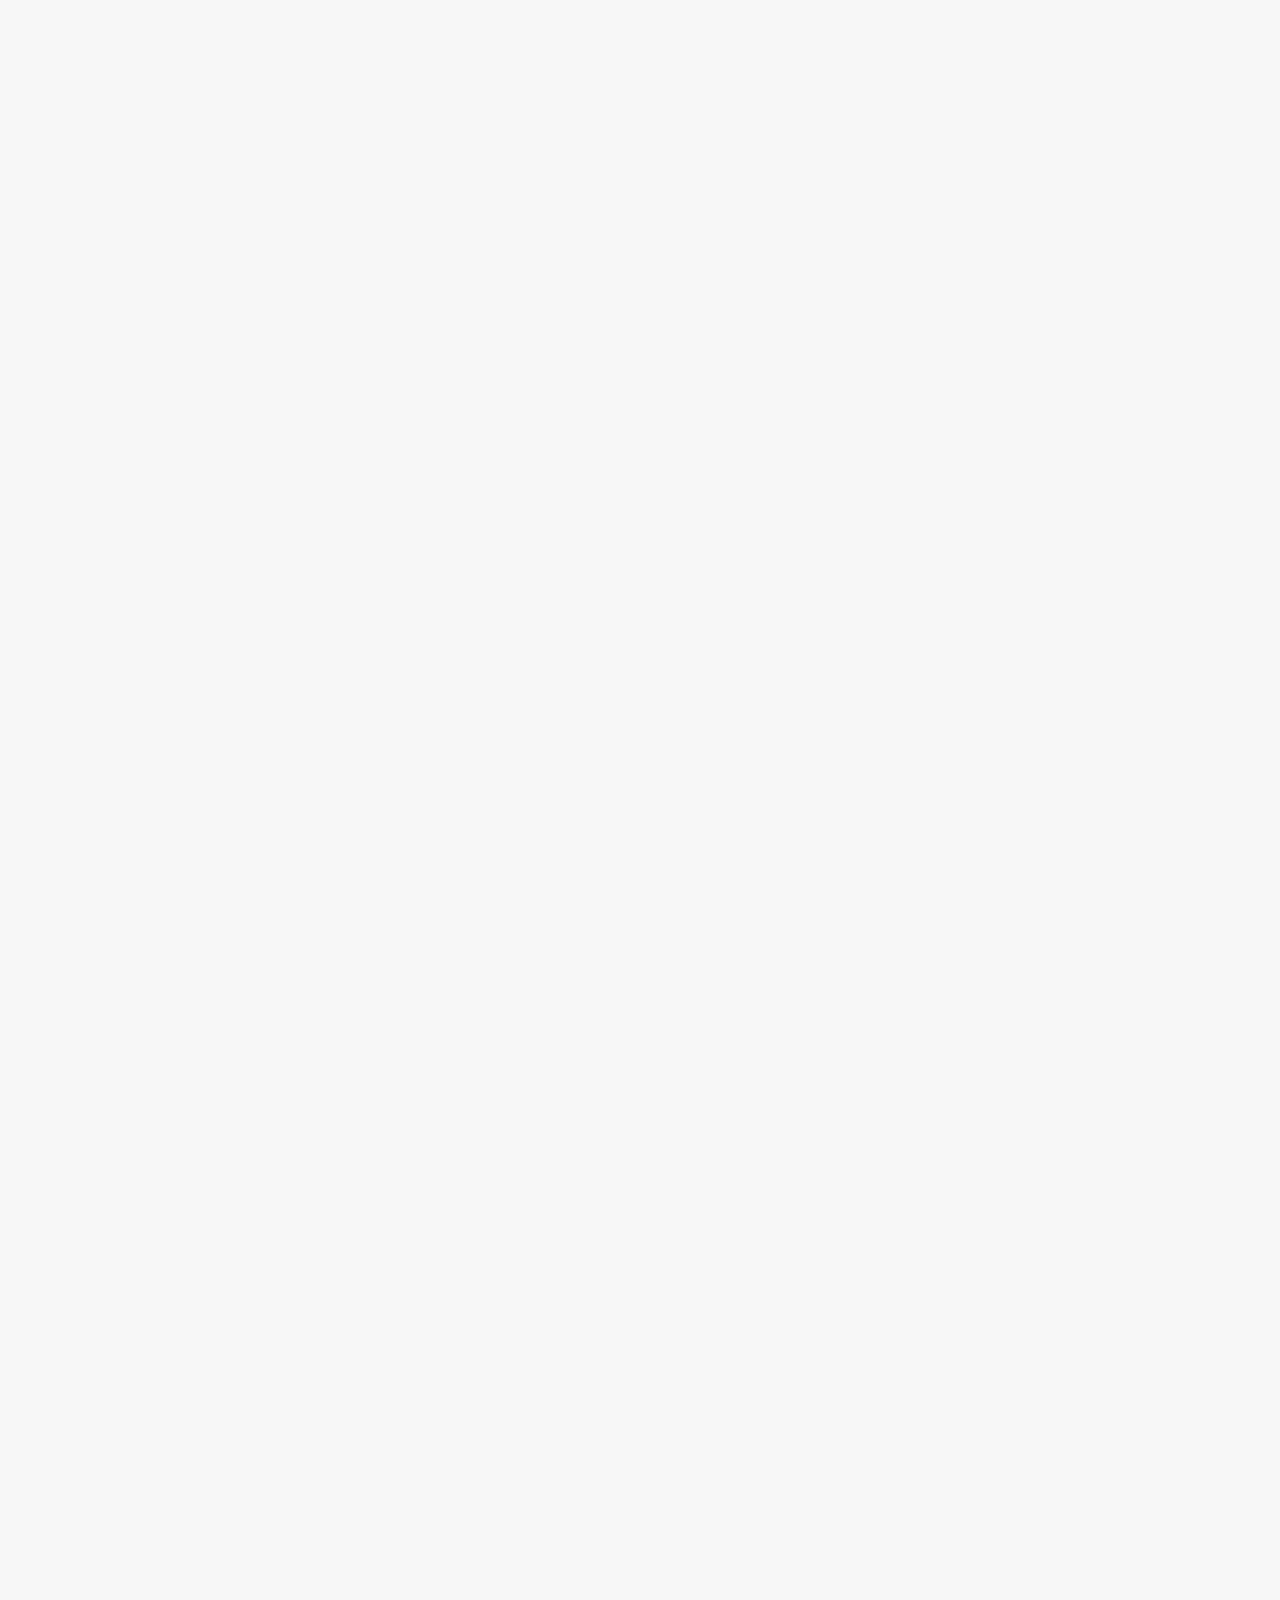
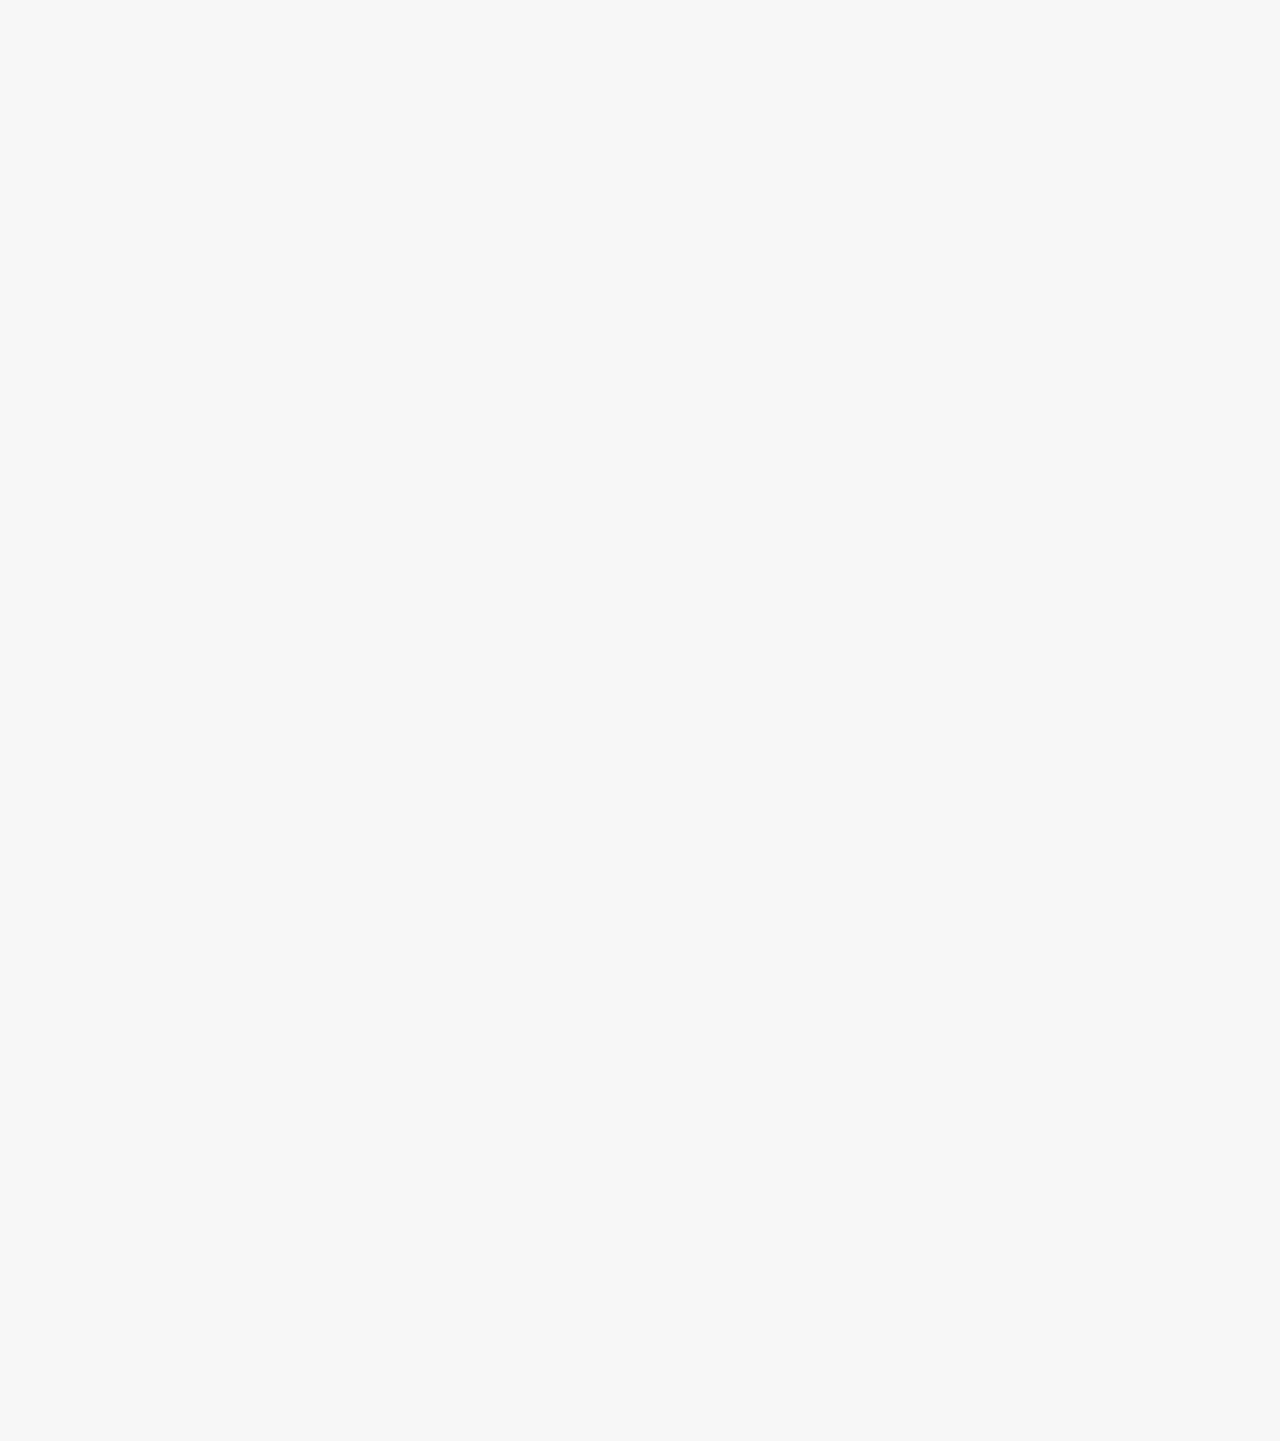
==== commit b4f8ffda: "updated navbar icons and footer" ====
--- a/index.html
+++ b/index.html
@@ -27,8 +27,9 @@
                 <a href="subscribe.html">Subscribe</a>
             </div>
             <div id="icons">
-                <i class="ri-menu-line"></i>
+                <i class="ri-search-line"></i>
                 <i class="ri-shopping-cart-2-line"></i>
+                <i class="ri-account-circle-line"></i>
 
             </div>
         </div>
@@ -152,7 +153,7 @@
                 <ul>
                   <li>Timings: 10 AM - 7 PM (Mon - Sat)</li>
                   <li><a href="https://wa.me/916364430801" target="_blank">WhatsApp: +91 9667835596</a></li>
-                  <li><a href="https://www.instagram.com/snitch.co.in/" target="_blank">Instagram: @Batwa/a></li>
+                  <li><a href="https://www.instagram.com/snitch.co.in/" target="_blank">Instagram: @Batwa</a></li>
                 </ul>
               </div>
             </div>
--- a/style.css
+++ b/style.css
@@ -46,7 +46,8 @@
     display: flex;
     align-items: center;
     justify-content: center;
-    gap: 35px;
+    gap: 30px;
+    /* margin-left: 14px; */
   }
   #nav-part2 #links a{
     text-transform: uppercase;
@@ -66,8 +67,8 @@
     margin-right: 20px;
   }
   #nav-part2 #icons i{
-    font-size: 18px;
-    margin:0 20px;
+    font-size: 19px;
+    margin:0 15px;
     font-weight:100 ;
   }
 
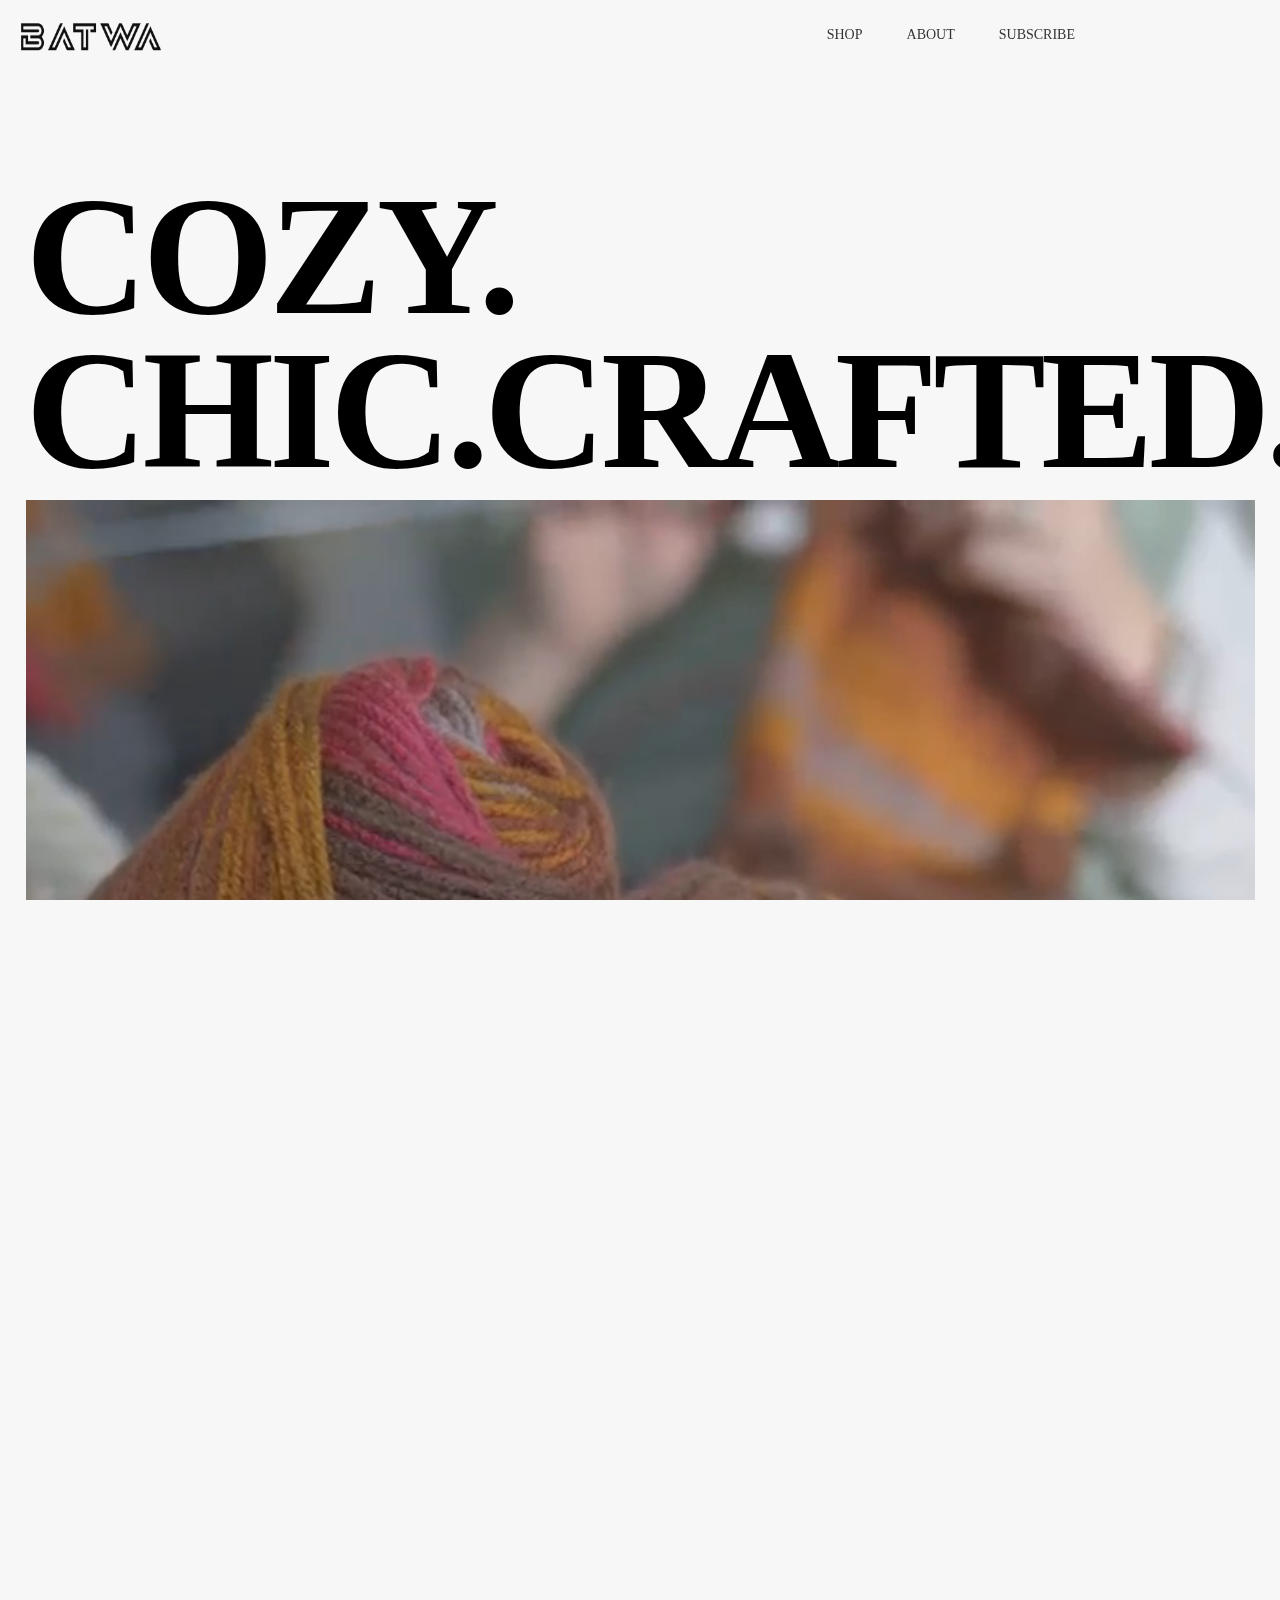
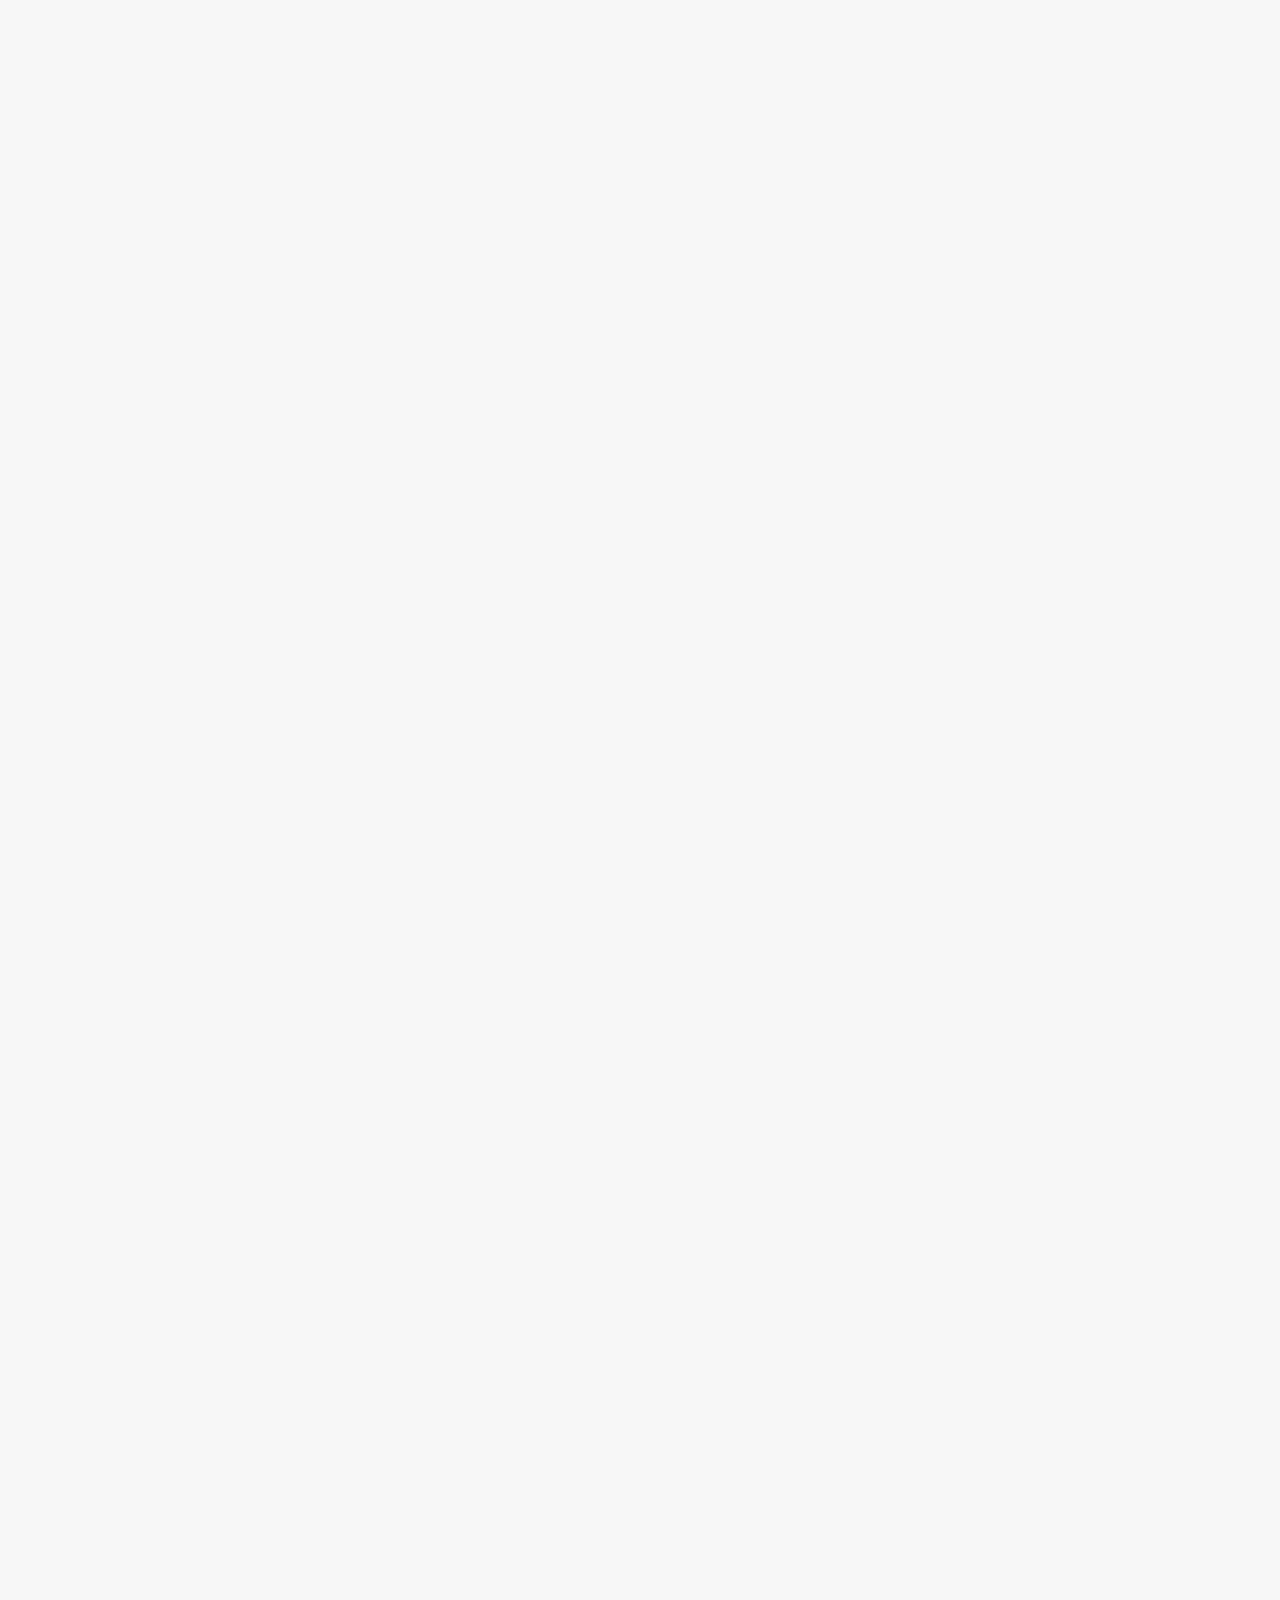
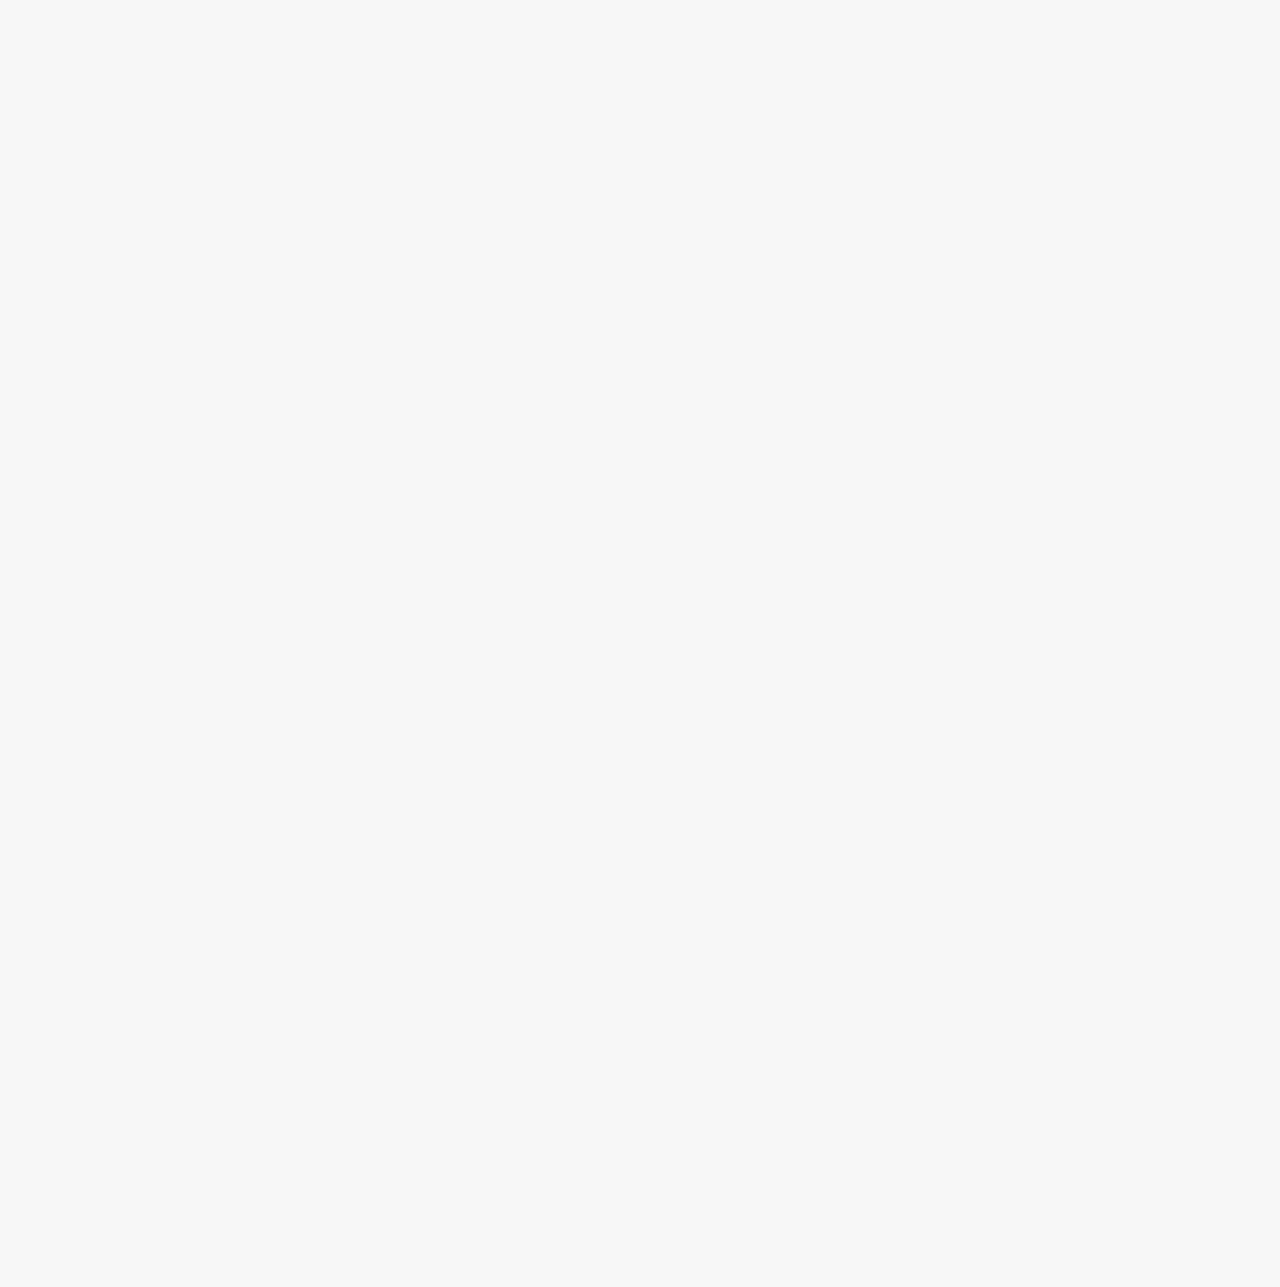
==== commit 0948b9dd: "fixed cursor" ====
--- a/index.html
+++ b/index.html
@@ -91,43 +91,44 @@
             </div>
         </div>
         <div id="page3">
-            <div class="child" id="child1">
-                <div id="child1img">
-                    <img src="page3img1-removebg.png" alt="">
-                </div>
-                <div id="childtext">
-                    <div id="child1text1">Handmade Crochet Bag - White, Scallop Edge</div>
-                    <div id="child1text2">₹1000</div>
-                </div>
+            <div class="child">
+              <div class="child-img">
+                <img src="page3img1-removebg.png" alt="Handmade Crochet Bag">
+              </div>
+              <div class="child-text">
+                <h3>Handmade Crochet Bag - White, Scallop Edge</h3>
+                <p>₹1000</p>
+              </div>
             </div>
-            <div class="child" id="child2">
-                <div id="child2img">
-                    <img src="p3i2.png" alt="">
-                </div>
-                <div id="childtext">
-                    <div id="child2text1">A Huggable Friend: Pink Crochet Dinosaur</div>
-                    <div id="child2text2">₹800</div>
-                </div>
+            <div class="child">
+              <div class="child-img">
+                <img src="p3i2.png" alt="Pink Crochet Dinosaur">
+              </div>
+              <div class="child-text">
+                <h3>A Huggable Friend: Pink Crochet Dinosaur</h3>
+                <p>₹800</p>
+              </div>
             </div>
-            <div class="child" id="child3">
-                <div id="child3img">
-                    <img src="p3i3.png" alt="">
-                </div>
-                <div id="childtext">
-                    <div id="child3text1">A Slow and Steady Friend: Crochet Turtle</div>
-                    <div id="child3text2">₹800</div>
-                </div>
+            <div class="child">
+              <div class="child-img">
+                <img src="p3i3.png" alt="Crochet Turtle">
+              </div>
+              <div class="child-text">
+                <h3>A Slow and Steady Friend: Crochet Turtle</h3>
+                <p>₹800</p>
+              </div>
             </div>
-            <div class="child" id="child4">
-                <div id="child4img">
-                    <img src="p3i4.png" alt="">
-                </div>
-                <div id="childtext">
-                    <div id="child4text1">Handmade Knitted Bow - Pink, Soft, Hair Accessory</div>
-                    <div id="child4text2">₹1000</div>
-                </div>
+            <div class="child">
+              <div class="child-img">
+                <img src="p3i4.png" alt="Knitted Bow - Pink">
+              </div>
+              <div class="child-text">
+                <h3>Handmade Knitted Bow - Pink, Soft, Hair Accessory</h3>
+                <p>₹1000</p>
+              </div>
             </div>
-        </div>
+          </div>
+          
         <footer id="footer">
             <div class="footer-container">
               <div class="footer-section">
--- a/style.css
+++ b/style.css
@@ -72,16 +72,27 @@
     font-weight:100 ;
   }
 
-  #cursor{
+  #cursor {
     height: 180px;
     width: 180px;
     border-radius: 50%;
-    background-color: rgba(224, 139, 189, 0.814);
+    background-color: rgba(255, 255, 255, 0.5); /* Adjusted transparency */
     position: fixed;
-    transform: translate(-50%, -50%) scale(0);
-    z-index: 2;
-    /* scale: 0; */
-  }
+    top: 0;
+    left: 0;
+    transform: translate(-50%, -50%);
+    z-index: 9999;
+    pointer-events: none; /* Prevents cursor div from interfering with clicks */
+    transition: transform 0.1s ease-out; /* Smooth scaling transition */
+    visibility: hidden; /* Start with the cursor hidden */
+  }
+  
+  /* Optional: If you want to change the cursor to pointer within child elements */
+  .child:hover {
+    cursor: pointer;
+  }
+  
+  
   *::selection{
     color: #fff;
     background-color: #000;
@@ -269,43 +280,99 @@
   color: #000;
 }
 
-#page3{
+/* Page 3 Container */
+#page3 {
   min-height: 120vh;
   width: 100%;
-  background-color: #f7f7f7;
-  position: relative;
-  display: flex;
-  align-items: center;
-  justify-content: space-evenly;
+  background-color: #f7f7f7; /* Clean white background */
+  display: flex;
   flex-wrap: wrap;
-  margin-top: 20vh;
-}
-.child{
-  height: 54vh;
-  width: 38vw;
-  background-color:#f7f7f7;
-  display: flex;
-  align-items: center;
+  justify-content: space-between; /* Ensures 2 products per row */
+  align-items: flex-start;
+  padding: 40px 5%;
+  gap: 20px; /* Reduced gap */
+  box-sizing: border-box; /* Prevents overflow */
+}
+
+/* Individual Product */
+.child {
+  display: flex;
+  flex-direction: column;
+  align-items: center;
+  text-align: center;
+  width: 48%; /* Ensures 2 products per row */
+  max-width: 100%;
+  box-sizing: border-box; /* Prevents overflow */
+}
+
+/* Image Styling */
+.child-img {
+  width: 50%;
+  height: 300px; /* Reduced height for images */
+  overflow: hidden;
+  display: flex;
   justify-content: center;
-
-}
-
-.child img{
+  align-items: center;
+  background-color: #f0f0f0; /* Light grey background */
+}
+
+.child-img img {
+  width: 100%;
   height: 100%;
-  width: 100%;
-  object-fit: cover;
-}
-
-#childtext{
-  /* margin: 50px; */
-  height: 100%;
-  width: 100%;
-  /* display: flex; */
-  align-items: center;
-  justify-content: center;
-  font-family: "Helvetica Now Text", "Lucida Sans", Tahoma, sans-serif;
-  font-weight: 100;
-}
+  object-fit: cover; /* Ensures the image covers the container without stretching */
+  object-position: center; /* Centers the image */
+  transition: transform 0.3s ease, filter 0.3s ease;
+}
+
+/* Image Hover Effect */
+.child-img img:hover {
+  transform: scale(1.05); /* Slight zoom on hover */
+  filter: drop-shadow(0 8px 12px rgba(0, 0, 0, 0.15)); /* Enhance shadow */
+}
+
+/* Text Styling */
+.child-text {
+  margin-top: 15px;
+  font-family: "Poppins", sans-serif;
+}
+
+.child-text h3 {
+  font-size: 1rem;
+  font-weight: 600;
+  color: #333; /* Dark grey */
+  margin: 10px 0;
+}
+
+.child-text p {
+  font-size: 1.1rem;
+  font-weight: 500;
+  color: #555; /* Medium grey */
+  margin: 0;
+}
+
+/* Responsive Design */
+@media screen and (max-width: 768px) {
+  #page3 {
+    flex-direction: column;
+    align-items: center;
+    gap: 30px;
+    padding: 20px;
+  }
+
+  .child {
+    width: 90%; /* Adjust product width for smaller screens */
+  }
+
+  .child-img {
+    height: 180px; /* Smaller image height on smaller screens */
+  }
+
+  .child-img img {
+    max-width: 90%; /* Ensures images don't overflow */
+  }
+}
+
+
 
 /* Aesthetic Footer with White Background */
 
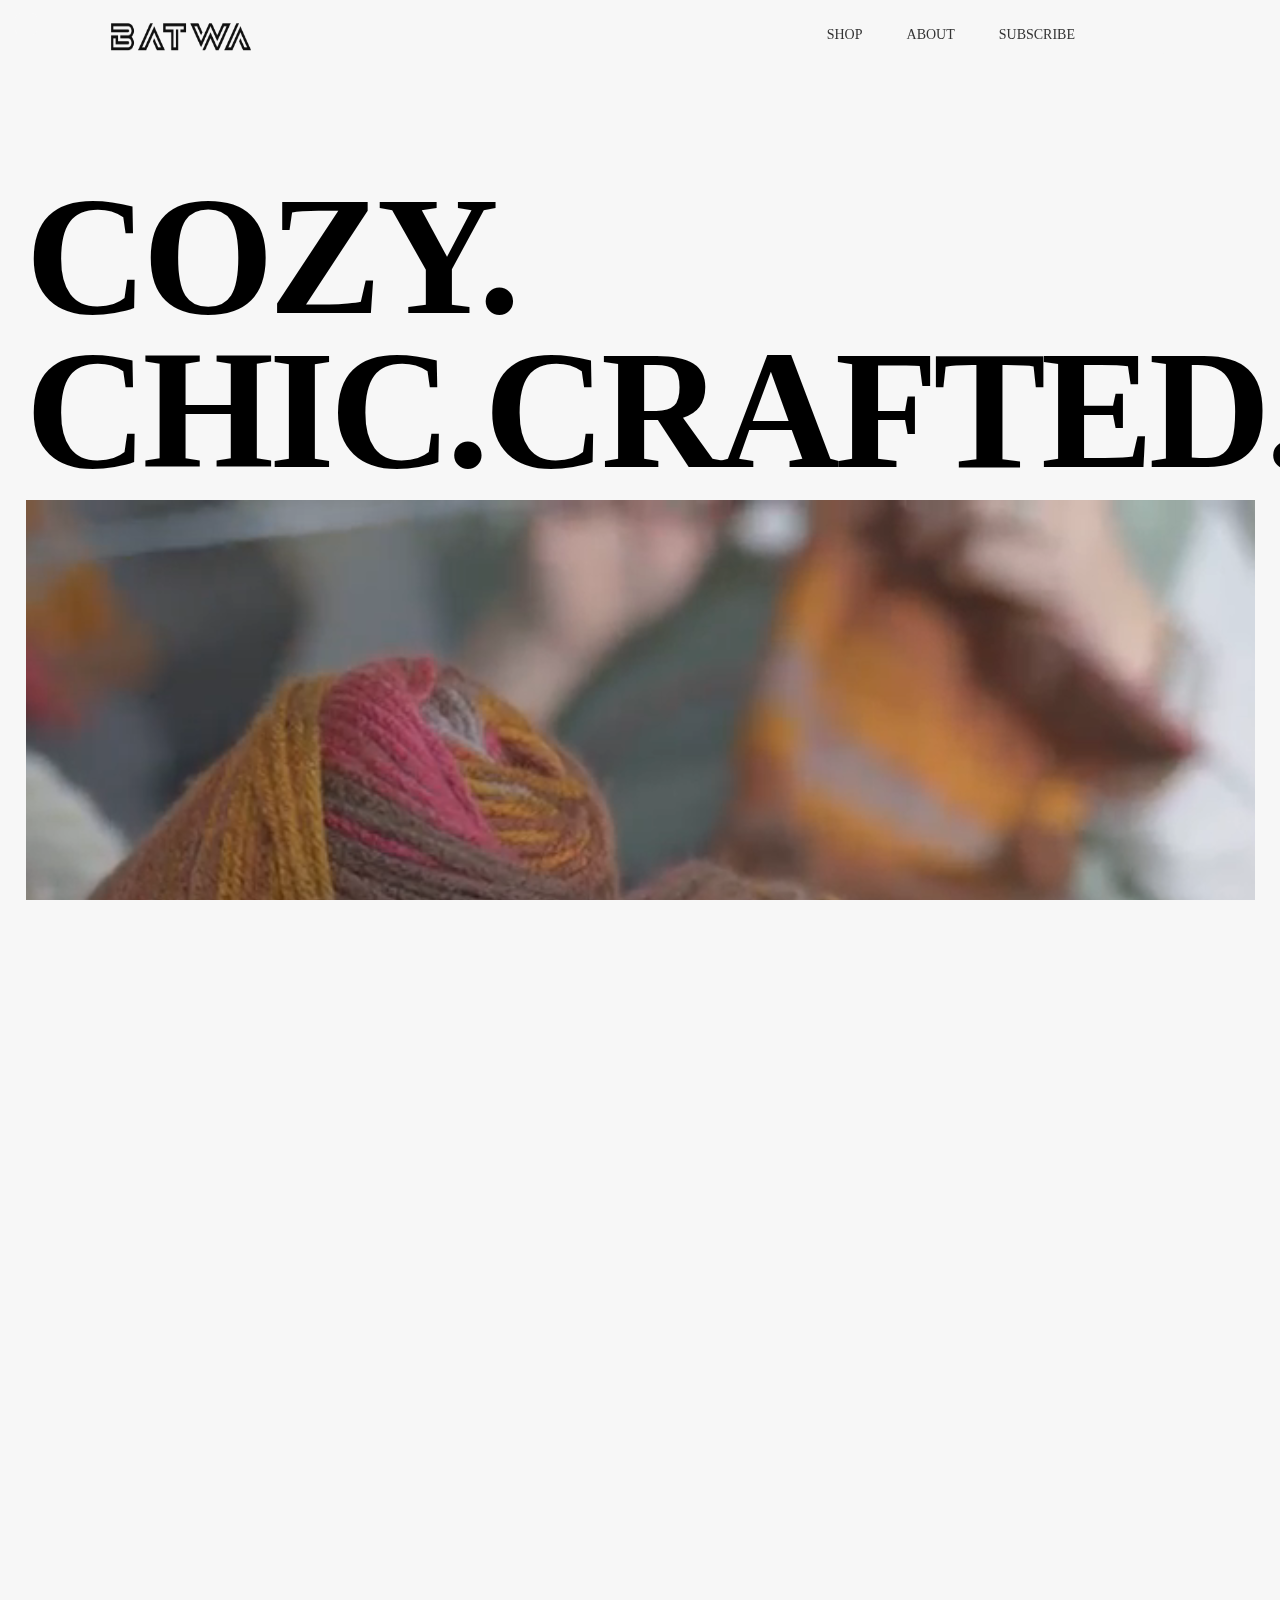
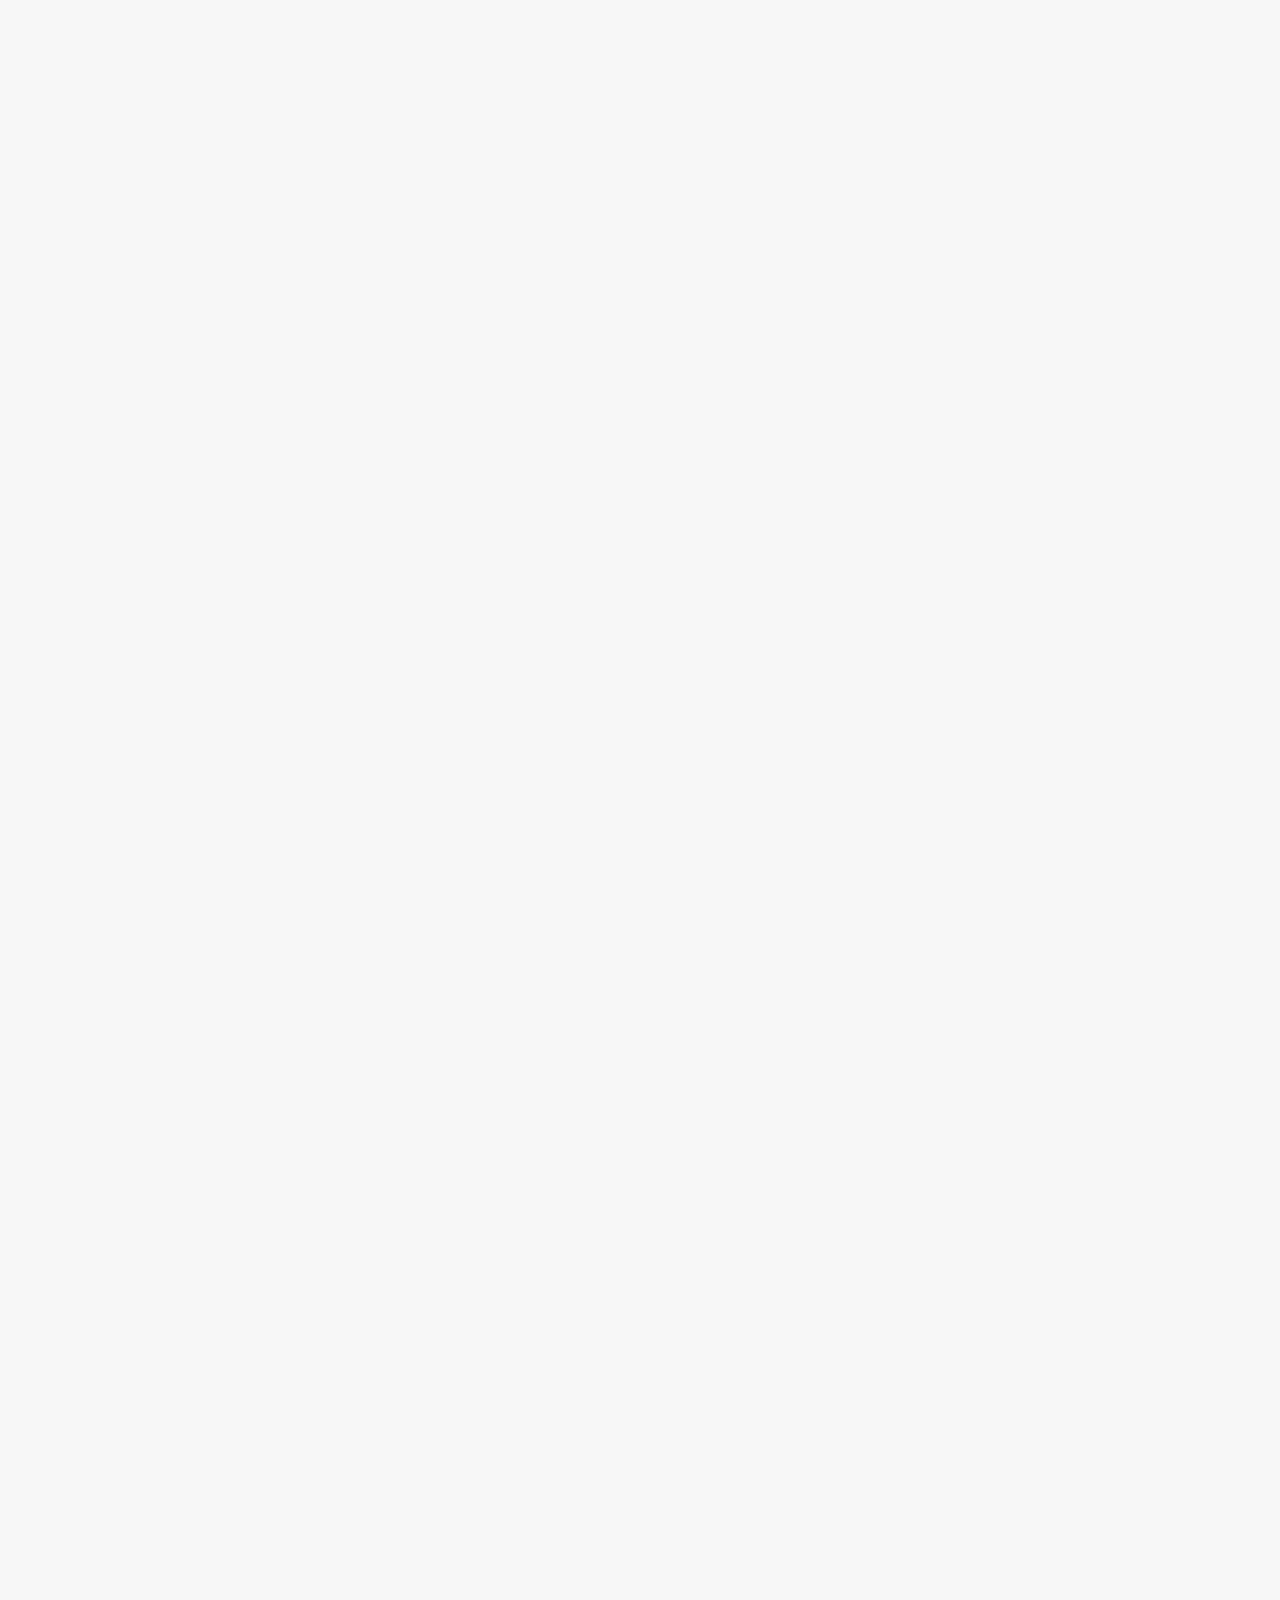
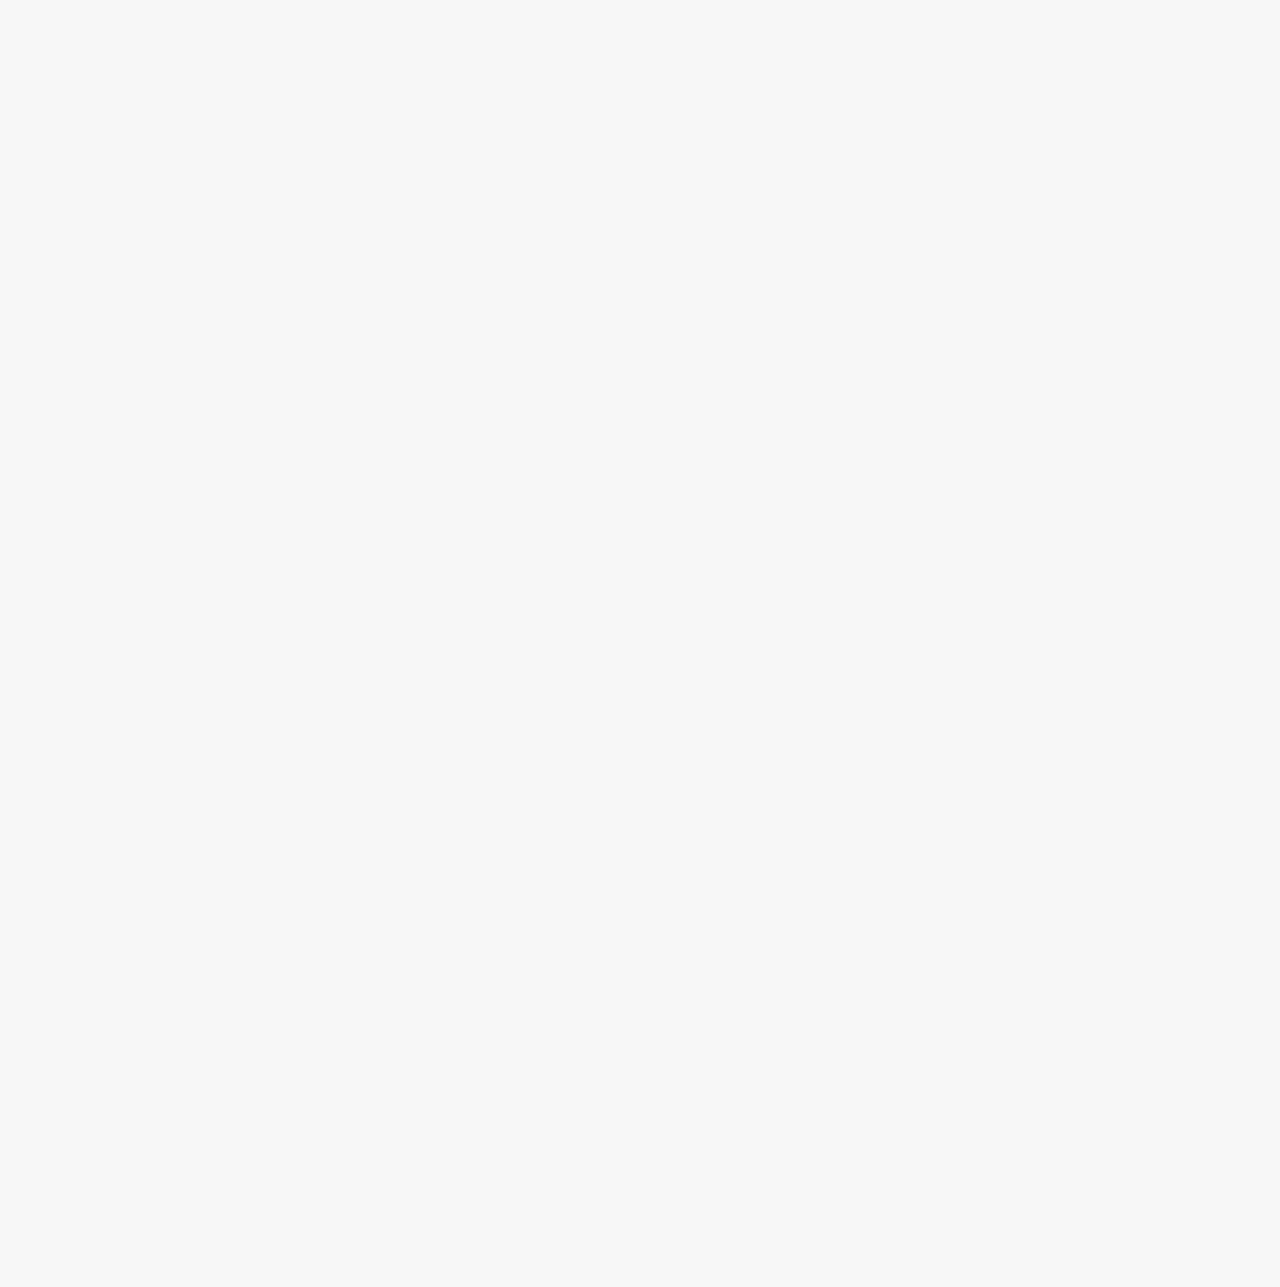
==== commit 8010e0f2: "added sidebar" ====
--- a/index.html
+++ b/index.html
@@ -14,6 +14,21 @@
 </head>
 <body>
     <div id="nav">
+      <div id="sidebar-container">
+        <div class="sidebar" id="sidebar">
+          <ul>
+            <li><a href="index.html">Home</a></li>
+            <li><a href="shop.html">Shop Crochet</a></li>
+            <li><a href="#collections">Our Collections</a></li>
+            <li><a href="about.html">About Us</a></li>
+            <li><a href="#custom-orders">Custom Orders</a></li>
+            <li><a href="#contact">Contact Us</a></li>
+          </ul>
+        </div>
+        <button class="menu-btn" id="menuBtn">
+          <span class="icon" id="menuIcon"><i class="ri-menu-2-line"></i></span>
+        </button>
+      </div>
         <a href="index.html">
             <div id="nav-part1">
                 <img id="tlogo" src="tlogo.png" alt="">
@@ -153,8 +168,8 @@
                 <h3>Customer Care</h3>
                 <ul>
                   <li>Timings: 10 AM - 7 PM (Mon - Sat)</li>
-                  <li><a href="https://wa.me/916364430801" target="_blank">WhatsApp: +91 9667835596</a></li>
-                  <li><a href="https://www.instagram.com/snitch.co.in/" target="_blank">Instagram: @Batwa</a></li>
+                  <li><a href="#" target="_blank">WhatsApp: +91 9667835596</a></li>
+                  <li><a href="https://www.instagram.com" target="_blank">Instagram: @Batwa</a></li>
                 </ul>
               </div>
             </div>
--- a/style.css
+++ b/style.css
@@ -27,6 +27,7 @@
     /* background-color: red; */
     height: 70px;
     overflow: hidden;
+    margin-left: -23.5vw;
 
   }
   #nav #tlogo{
@@ -71,23 +72,86 @@
     margin:0 15px;
     font-weight:100 ;
   }
+  .sidebar-container {
+    position: relative;
+    z-index: 1000;
+  }
+  
+  /* Sidebar styles */
+  .sidebar {
+    position: fixed;
+    top: 0;
+    left: -25vw;
+    width: 20vw;
+    height: 100%;
+    background: #ffffff;
+    color: #333333;
+    transition: 0.3s;
+    padding-top: 10vh;
+    box-shadow: 2px 0 5px rgba(0, 0, 0, 0.2);
+    z-index: 1000;
+  }
+  
+  .sidebar ul {
+    list-style: none;
+    padding: 0;
+  }
+  
+  .sidebar ul li {
+    padding: 15px;
+    border-bottom: 1px solid #e0e0e0; 
+  }
+  .sidebar ul li:last-child {
+    border-bottom: none;
+  }
+  .sidebar ul li:hover {
+    background-color: #f1f1f1;
+    color: #000000;
+  }
+  
+  .sidebar ul li a {
+    color: #333333;
+    text-decoration: none;
+    display: block;
+  }
+  
+  .menu-btn {
+    position: fixed;
+    top: 15px;
+    left: 15px;
+    background-color: #F7F7F7 ;
+    color: #333333; 
+    border: 1px solid #f7f7f7;
+    padding: 10px;
+    margin-top: -2.5px;
+    border-radius: 5px;
+    cursor: pointer;
+    z-index: 1000;
+  }
+  
+  .menu-btn .icon {
+    font-size: 22px;
+  }
+  
+  .menu-btn:hover {
+    background: #f7f7f7; 
+  }
 
   #cursor {
     height: 180px;
     width: 180px;
     border-radius: 50%;
-    background-color: rgba(255, 255, 255, 0.5); /* Adjusted transparency */
+    background-color: rgba(255, 255, 255, 0.5); 
     position: fixed;
     top: 0;
     left: 0;
     transform: translate(-50%, -50%);
     z-index: 9999;
-    pointer-events: none; /* Prevents cursor div from interfering with clicks */
-    transition: transform 0.1s ease-out; /* Smooth scaling transition */
-    visibility: hidden; /* Start with the cursor hidden */
-  }
-  
-  /* Optional: If you want to change the cursor to pointer within child elements */
+    pointer-events: none; 
+    transition: transform 0.1s ease-out; 
+    visibility: hidden; 
+  }
+  
   .child:hover {
     cursor: pointer;
   }
@@ -191,15 +255,11 @@
   /* background-color: #8aaad6; */
   z-index: 9;
   position: absolute;
-  /* top: 50%;
-  left: 50%;
-  transform: translate(-50%, -50%); */
   border-radius: 50px;
   display: flex;
   align-items: center;
   justify-content: space-around;
   text-transform: uppercase;
-  /* font-weight: 400;\ */
   font-size: 16px;
   font-family: "Helvetica Now Text", "Lucida Sans", Tahoma, sans-serif;
 
